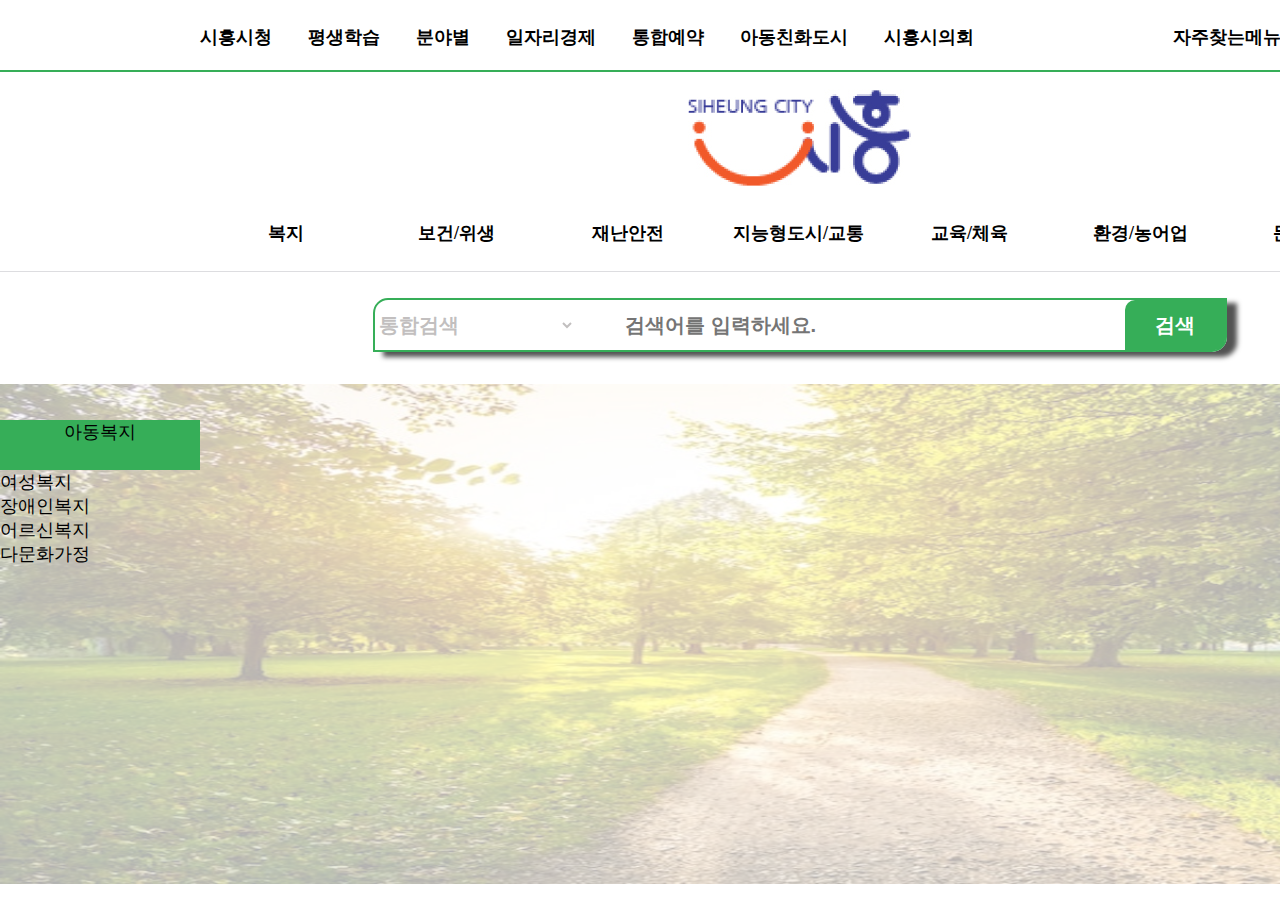
==== siheung_sub.html @ db617b67 "siheung" ====
<!DOCTYPE html>
<html lang="ko">
<head>
    <meta charset="UTF-8">
    <meta http-equiv="X-UA-Compatible" content="IE=edge">
    <meta name="viewport" content="width=device-width, initial-scale=1.0">
    <title>Document</title>
    <script type="text/javascript" src="jquery.js"></script>
    <scrip type="text/javascript">


    </scrip>
    <style type="text/css">
body,h1,h2,h3,p,div,ul,li,dl,dt,dd 
        {
            margin: 0;
            padding: 0;

        }

        body {
            font-family: "나눔고딕";
            font-size: 18px
        }

        ul,li,dl,dt,dd {
            list-style: none
        }
        
        a{
            text-decoration: none;
            color: #000
                /* inherit */
        }
        
        address {
            font-style: normal
        }
        

        /* 공통 클래스 */
        
        .blind{
            position:absolute;
            clip:rect(0 0 0 0);
            width:1px;
            height:1px;
            margin:-1px;
            overflow:hidden
            }
        
        .screen_out{
            overflow:hidden;
            position:absolute;
            width:0;
            height:0;
            line-height:0;
            text-indent:-9999px
            }
        
        .hide{
            position:absolute;
            left:-9999px;
            top:-9999px
            }

            /* wrap */
        .wrap{
            min-width:1600px
        }

        .header{
            height:271px;
            width:1600px;
            border-bottom:1px solid #DDDDE0;
            margin:auto;
            position:relative;
            z-index:10
        }
        /* header */
        .top{
            border-bottom:2px solid #36AE58;
            width:1600px;
            height:70px;            
            margin: auto
        }
        .top_menu{
            
            width:1200px;
            height:70px;
            position:relative;
            margin: auto 
        }
        
        .top1{
            float:left;
            position:relative;
            margin:25px 36px 26px 0
        }
        .top1 > a{
            width:72px;
            height:70px;
            font-weight:900;
            display:block
            /* margin:25px 36px 26px 218px  */
        }
        .top2{
            float:left;
            margin:25px 36px 26px 0;    
        }
        .top2 a{
            width:72px;
            height:70px;
            display:block;
            font-weight:900;
            
            
        }
        .top3 {
            float:left;
            margin:25px 36px 26px 0 
        }
        .top3 a {
            width:54px;
            height:18px;
            display:block;
            font-weight:900;
        }
        .top4 {
            float:left;
            margin:25px 36px 26px 0 
        }
        .top4 a {
            width:90px;
            height:18px;
            display:block;
            font-weight:900
        }
        .top5 {
            float:left;
            margin:25px 36px 26px 0 
        }
        .top5 a {
            width:72px;
            height:18px;
            display:block;
            font-weight:900
        }
        .top6 {
            float:left;
            margin:25px 36px 26px 0 
        }
        .top6 a {
            width:108px;
            height:18px;
            display:block;
            font-weight:900
        }
        .top7 {
            
            float:left;
            margin:25px 0px 26px 0px 
        }
        .top7 a {
            width:90px;
            height:18px;
            display:block;
            font-weight:900
        }
        .top8 {
            float:left;
            margin:25px 16px 36px 199px 
        }
        .top8 a {
            width:108px;
            height:18px;
            display:block;
            font-weight:900
        }
        .top9{
            float:left;
            margin:25px 16px 36px 0;
            width:5px;
            height:18px;
            display:block;
            font-weight:900
        }
        
        
        .top10 {
            float:left;
            margin:25px 0 36px 0 
        }
        .top10 a {
            width:82px;
            height:18px;
            display:block;
            font-weight:900
        }
                /* logo */

        .logo{
            width:225px;
            height:99px;
            margin:17px auto 0px
            
        }
        .logo a{
            
            display:block;
            background:url(images/logo_03.jpg) no-repeat;
            text-indent:-9999px;
            width:225px;
            height:99px;
        }
        /* .gnb{
            border:3px solid #cbcbcb
        } */
        .gnb{
            position:relative;
            margin:auto;
            width: 1200px;
            height: auto;
            
            
        }

        .nav_bg{
            
            width:1200px;
            height:auto;
            background:#8484aa;
            margin:auto  
        }

        .gnb h2{
            position:absolute;
            left:-9999px;
            top:-9999px;
        }

        

        /* .gnb>ul{
            width:100%;
            height: 40px;
            margin:30px auto;
            font-size:18px;
            color:#000
        } */

        .gnb>ul>li{
            float:left;
            width:171px;
            position:relative;
            line-height:40px;
            text-align:center;
            margin:25px 0 0 0;
            height:auto                               
        }

        .gnb>ul>li>a{
            display:block; height: 40px;
            height:auto
            
        }

        .gnb1>ul{
            display:none;
            height:auto
        }
        .gnb2>ul{
            display:none
        }
        .gnb3>ul{
            display:none
        }
        .gnb4>ul{
            display:none
        }
        .gnb5>ul{
            display:none
        }
        .gnb6>ul{
            display:none
        }
        .gnb7>ul{
            display:none
        }
        
                        /* gnb1 */
        
        .a1{
            font-weight: bold;
        }
        .bg1{
            position:relative;
            background-color: #fff;
            border-bottom:1px solid #D9D7D7;
            width:1200px;
            height:500px;
            margin:20px 0 0 0;
        }
        .gnb1 ul ul{
            width:200px;
            height:200px;
        }
        .small_gnb ul{
            position:absolute;
            text-align:left;            
            font-size:15px;
            height:250px;
        }
        .gnb1_1{
            float:left;
            text-align:left;
            border-bottom:1px solid #36AE58;
            font-size:15px;
            /* margin-left:10px; */
            width:200px;
            height:auto;        
            font-weight: bold;
            display: block;            
        }
        .small_gnb2 {
            position:absolute;
            text-align:left;
            left:250px;
            font-size:15px;
            top:0px
        }

        .gnb1_2{
            float:left;
            text-align:left;
            border-bottom:1px solid #36AE58;            
            width:200px;
            height:auto;
            
            font-weight: bold;
            display: block;         
        }

        .small_gnb3{
            position:absolute;
            text-align:left;
            left:500px;
            font-size:15px;
            top:0px
        }

        .gnb1_3{
            float:left;
            text-align:left;
            border-bottom:1px solid #36AE58;            
            width:200px;
            height:auto;            
            font-weight: bold;
            display: block;  
            font-size:15px;       
        }

        .small_gnb4{
            position:absolute;
            text-align:left;
            left:750px;
            font-size:15px;
            top:0px
        }
        .gnb1_4{
            float:left;
            text-align:left;
            border-bottom:1px solid #36AE58;            
            width:200px;
            height:auto;
            
            font-weight: bold;
            display: block;         
        }

        .small_gnb5{
            position:absolute;
            text-align:left;
            left:1000px;
            font-size:15px;
            top:0px
        }
        .gnb1_5{
            float:left;
            text-align:left;
            border-bottom:1px solid #36AE58;            
            width:200px;
            height:auto;
            font-size:15px;
            font-weight: bold;
            display: block;         
        }

        .small_gnb6{
            position:absolute;
            text-align:left;
            left:0px;
            font-size:15px;
            top:265px
        }

        .gnb1_6{
            float:left;
            text-align:left;
            border-bottom:1px solid #36AE58;            
            width:200px;
            height:auto;            
            font-weight: bold;
            display: block;         
        }

        .small_gnb7{
            position:absolute;
            text-align:left;
            left:250px;
            font-size:15px;
            top:250px
        }

        .gnb1_7{
            float:left;
            text-align:left;
            border-bottom:1px solid #36AE58;            
            width:200px;
            height:auto;
            line-height:50px;
            font-weight: bold;
            display: block;         
        }

        .small_gnb8{
            position:absolute;
            text-align:left;
            left:500px;
            font-size:15px;
            top:250px
        }
        .gnb1_8{
            float:left;
            text-align:left;
            border-bottom:1px solid #36AE58;            
            width:200px;
            height:auto;
            line-height:50px;
            font-weight: bold;
            display: block;         
        }

        .small_gnb9{
            position:absolute;
            text-align:left;
            left:750px;
            font-size:15px;
            top:250px
        }
        .gnb1_9{
            float:left;
            text-align:left;
            border-bottom:1px solid #36AE58;            
            width:200px;
            height:auto;
            line-height:50px;
            font-weight: bold;
            display: block;         
        }
        .small_gnb10{
            position:absolute;
            text-align:left;
            left:1000px;
            font-size:15px;
            top:250px
        }
        .gnb1_10{
            float:left;
            text-align:left;
            border-bottom:1px solid #36AE58;            
            width:200px;
            height:auto;
            line-height:50px;
            font-weight: bold;
            display: block;         
        }
        .small_gnb11{
            position:absolute;
            text-align:left;
            left:0px;
            font-size:15px;
            top:550px
        }
        .gnb1_11{
            float:left;
            text-align:left;
            border-bottom:1px solid #36AE58;            
            width:200px;
            height:auto;            
            font-weight: bold;
            display: block;         
        }
        .small_gnb12{
            position:absolute;
            text-align:left;
            left:250px;
            font-size:15px;
            top:550px
        }
        .gnb1_12{
            float:left;
            text-align:left;
            border-bottom:1px solid #36AE58;            
            width:200px;
            height:auto;            
            font-weight: bold;
            display: block;         
        }
        .small_gnb13{
            position:absolute;
            text-align:left;
            left:500px;
            font-size:15px;
            top:550px
        }
        .gnb1_13{
            float:left;
            text-align:left;
            border-bottom:1px solid #36AE58;            
            width:200px;
            height:auto;            
            font-weight: bold;
            display: block;         
        }
        .small_gnb14{
            position:absolute;
            text-align:left;
            left:750px;
            font-size:15px;
            top:550px
        }
        .gnb1_14{
            float:left;
            text-align:left;
            border-bottom:1px solid #36AE58;            
            width:200px;
            height:auto;            
            font-weight: bold;
            display: block;         
        }

                        /* gnb2 */
        .a2{
            font-weight: bold;
        }
        .bg2{
            position:relative;
            background-color: #8484aa;
            border-bottom:1px solid #D9D7D7;
            width:1200px;
            height:500px;
            margin:20px 0 0 -171px;
        }
        .small_gnb15{
            position:absolute;
            text-align:left;
            left:0px;
            font-size:15px;
            top:0px
        }
        .gnb2_1{
            float:left;
            text-align:left;
            border-bottom:1px solid #36AE58;            
            width:200px;
            height:auto;            
            font-weight: bold;
            font-size:15px;
            display: block;         
        }
        .small_gnb16{
            position:absolute;
            text-align:left;
            left:250px;
            font-size:15px;
            top:0px
        }
        .gnb2_2{
            float:left;
            text-align:left;
            border-bottom:1px solid #36AE58;            
            width:200px;
            height:auto;            
            font-weight: bold;
            font-size:15px;
            display: block;         
        }
        .small_gnb17{
            position:absolute;
            text-align:left;
            left:500px;
            font-size:15px;
            top:0px
        }
        .gnb2_3{
            float:left;
            text-align:left;
            border-bottom:1px solid #36AE58;            
            width:200px;
            height:auto;            
            font-weight: bold;
            font-size:15px;
            display: block;         
        }
        .small_gnb18{
            position:absolute;
            text-align:left;
            left:750px;
            font-size:15px;
            top:0px
        }
        .gnb2_4{
            float:left;
            text-align:left;
            border-bottom:1px solid #36AE58;            
            width:200px;
            height:auto;            
            font-weight: bold;
            font-size:15px;
            display: block;         
        }
        .small_gnb19{
            position:absolute;
            text-align:left;
            left:1000px;
            font-size:15px;
            top:0px
        }
        .gnb2_5{
            float:left;
            text-align:left;
            border-bottom:1px solid #36AE58;            
            width:200px;
            height:auto;            
            font-weight: bold;
            font-size:15px;
            display: block;         
        }
        .small_gnb20{
            position:absolute;
            text-align:left;
            left:0px;
            font-size:15px;
            top:450px
        }
        .gnb2_6{
            float:left;
            text-align:left;
            border-bottom:1px solid #36AE58;            
            width:200px;
            height:auto;            
            font-weight: bold;
            font-size:15px;
            display: block;         
        }
        .small_gnb21{
            position:absolute;
            text-align:left;
            left:250px;
            font-size:15px;
            top:450px
        }
        .gnb2_7{
            float:left;
            text-align:left;
            border-bottom:1px solid #36AE58;            
            width:211px;
            height:auto;            
            font-weight: bold;
            font-size:15px;
            display: block;         
        }
        .small_gnb22{
            position:absolute;
            text-align:left;
            left:500px;
            font-size:15px;
            top:450px
        }
        .gnb2_8{
            float:left;
            text-align:left;
            border-bottom:1px solid #36AE58;            
            width:230px;
            height:auto;            
            font-weight: bold;
            font-size:15px;
            display: block;         
        }
        .small_gnb23{
            position:absolute;
            text-align:left;
            left:760px;
            font-size:15px;
            top:450px
        }
        .gnb2_9{
            float:left;
            text-align:left;
            border-bottom:1px solid #36AE58;            
            width:200px;
            height:auto;            
            font-weight: bold;
            font-size:15px;
            display: block;         
        }
        .small_gnb24{
            position:absolute;
            text-align:left;
            left:1000px;
            font-size:15px;
            top:450px
        }
        .gnb2_10{
            float:left;
            text-align:left;
            border-bottom:1px solid #36AE58;            
            width:200px;
            height:auto;            
            font-weight: bold;
            font-size:15px;
            display: block;         
        }
        .small_gnb25{
            position:absolute;
            text-align:left;
            left:0px;
            font-size:15px;
            top:750px
        }
        .gnb2_11{
            float:left;
            text-align:left;
            border-bottom:1px solid #36AE58;            
            width:200px;
            height:auto;            
            font-weight: bold;
            font-size:15px;
            display: block;         
        }
        .small_gnb26{
            position:absolute;
            text-align:left;
            left:250px;
            font-size:15px;
            top:750px
        }
        .gnb2_12{
            float:left;
            text-align:left;
            border-bottom:1px solid #36AE58;            
            width:200px;
            height:auto;            
            font-weight: bold;
            font-size:15px;
            display: block;         
        }

                        /* gnb3 */

        .a3{
            font-weight: bold;
            
        }
        .bg3{
            position:relative;
            background-color: #8484aa;
            border-bottom:1px solid #D9D7D7;
            width:1200px;
            height:500px;
            margin:20px 0 0 -342px
        }
        .small_gnb27{
            position:absolute;
            text-align:left;
            left:0px;
            font-size:15px;
            top:0px
        }
        .gnb3_1{
            float:left;
            text-align:left;
            border-bottom:1px solid #36AE58;            
            width:200px;
            height:auto;            
            font-weight: bold;
            font-size:15px;
            display: block;         
        }
        .small_gnb28{
            position:absolute;
            text-align:left;
            left:250px;
            font-size:15px;
            top:0px
        }
        .gnb3_2{
            float:left;
            text-align:left;
            border-bottom:1px solid #36AE58;            
            width:200px;
            height:auto;            
            font-weight: bold;
            font-size:15px;
            display: block;         
        }
        .small_gnb29{
            position:absolute;
            text-align:left;
            left:500px;
            font-size:15px;
            top:0px
        }
        .gnb3_3{
            float:left;
            text-align:left;
            border-bottom:1px solid #36AE58;            
            width:200px;
            height:auto;            
            font-weight: bold;
            font-size:15px;
            display: block;         
        }
        .small_gnb30{
            position:absolute;
            text-align:left;
            left:750px;
            font-size:15px;
            top:0px
        }
        .gnb3_4{
            float:left;
            text-align:left;
            border-bottom:1px solid #36AE58;            
            width:200px;
            height:auto;            
            font-weight: bold;
            font-size:15px;
            display: block;         
        }
        .small_gnb31{
            position:absolute;
            text-align:left;
            left:1000px;
            font-size:15px;
            top:0px
        }
        .gnb3_5{
            float:left;
            text-align:left;
            border-bottom:1px solid #36AE58;            
            width:200px;
            height:auto;            
            font-weight: bold;
            font-size:15px;
            display: block;         
        }

                        /* gnb4 */
        .a4{
            font-weight: bold;
        }
        .bg4{
            position:relative;
            background-color: #8484aa;
            border-bottom:1px solid #D9D7D7;
            width:1200px;
            height:500px;
            margin:20px 0 0 -513px
        }     
        .small_gnb32{
            position:absolute;
            text-align:left;
            left:0px;
            font-size:15px;
            top:0px
        }
        .gnb4_1{
            float:left;
            text-align:left;
            border-bottom:1px solid #36AE58;            
            width:200px;
            height:auto;            
            font-weight: bold;
            font-size:15px;
            display: block;         
        }     
        .small_gnb33{
            position:absolute;
            text-align:left;
            left:250px;
            font-size:15px;
            top:0px
        }
        .gnb4_2{
            float:left;
            text-align:left;
            border-bottom:1px solid #36AE58;            
            width:200px;
            height:auto;            
            font-weight: bold;
            font-size:15px;
            display: block;         
        }     
        .small_gnb34{
            position:absolute;
            text-align:left;
            left:500px;
            font-size:15px;
            top:0px
        }
        .gnb4_3{
            float:left;
            text-align:left;
            border-bottom:1px solid #36AE58;            
            width:200px;
            height:auto;            
            font-weight: bold;
            font-size:15px;
            display: block;         
        }   
        .small_gnb35{
            position:absolute;
            text-align:left;
            left:750px;
            font-size:15px;
            top:0px
        }
        .gnb4_4{
            float:left;
            text-align:left;
            border-bottom:1px solid #36AE58;            
            width:200px;
            height:auto;            
            font-weight: bold;
            font-size:15px;
            display: block;         
        }    
        .small_gnb36{
            position:absolute;
            text-align:left;
            left:1000px;
            font-size:15px;
            top:0px
        }
        .gnb4_5{
            float:left;
            text-align:left;
            border-bottom:1px solid #36AE58;            
            width:200px;
            height:auto;            
            font-weight: bold;
            font-size:15px;
            display: block;         
        }        
        .small_gnb37{
            position:absolute;
            text-align:left;
            left:0px;
            font-size:15px;
            top:300px
        }
        .gnb4_6{
            float:left;
            text-align:left;
            border-bottom:1px solid #36AE58;            
            width:200px;
            height:auto;            
            font-weight: bold;
            font-size:15px;
            display: block;         
        }     
        .small_gnb38{
            position:absolute;
            text-align:left;
            left:250px;
            font-size:15px;
            top:300px
        }
        .gnb4_7{
            float:left;
            text-align:left;
            border-bottom:1px solid #36AE58;            
            width:200px;
            height:auto;            
            font-weight: bold;
            font-size:15px;
            display: block;         
        }     
        .small_gnb39{
            position:absolute;
            text-align:left;
            left:500px;
            font-size:15px;
            top:300px
        }
        .gnb4_8{
            float:left;
            text-align:left;
            border-bottom:1px solid #36AE58;            
            width:200px;
            height:auto;            
            font-weight: bold;
            font-size:15px;
            display: block;         
        }     
        .small_gnb40{
            position:absolute;
            text-align:left;
            left:750px;
            font-size:15px;
            top:300px
        }
        .gnb4_9{
            float:left;
            text-align:left;
            border-bottom:1px solid #36AE58;            
            width:200px;
            height:auto;            
            font-weight: bold;
            font-size:15px;
            display: block;         
        }     
        .small_gnb41{
            position:absolute;
            text-align:left;
            left:1000px;
            font-size:15px;
            top:300px
        }
        .gnb4_10{
            float:left;
            text-align:left;
            border-bottom:1px solid #36AE58;            
            width:200px;
            height:auto;            
            font-weight: bold;
            font-size:15px;
            display: block;         
        }
        .a5{
            font-weight: bold;
        }
        .bg5{
            position:relative;
            background-color: #8484aa;
            border-bottom:1px solid #D9D7D7;
            width:1200px;
            height:500px;
            margin:20px 0 0 -684px
        }
        .small_gnb42{
            position:absolute;
            text-align:left;
            left:0px;
            font-size:15px;
            top:0px
        }
        .gnb5_1{
            float:left;
            text-align:left;
            border-bottom:1px solid #36AE58;            
            width:200px;
            height:auto;            
            font-weight: bold;
            font-size:15px;
            display: block;         
        }
        .small_gnb43{
            position:absolute;
            text-align:left;
            left:250px;
            font-size:15px;
            top:0px
        }
        .gnb5_2{
            float:left;
            text-align:left;
            border-bottom:1px solid #36AE58;            
            width:209px;
            height:auto;            
            font-weight: bold;
            font-size:15px;
            display: block;         
        }
        .small_gnb44{
            position:absolute;
            text-align:left;
            left:500px;
            font-size:15px;
            top:0px
        }
        .gnb5_3{
            float:left;
            text-align:left;
            border-bottom:1px solid #36AE58;            
            width:200px;
            height:auto;            
            font-weight: bold;
            font-size:15px;
            display: block;         
        }
        .small_gnb45{
            position:absolute;
            text-align:left;
            left:750px;
            font-size:15px;
            top:0px
        }
        .gnb5_4{
            float:left;
            text-align:left;
            border-bottom:1px solid #36AE58;            
            width:200px;
            height:auto;            
            font-weight: bold;
            font-size:15px;
            display: block;         
        }
        .small_gnb46{
            position:absolute;
            text-align:left;
            left:1000px;
            font-size:15px;
            top:0px
        }
        .gnb5_5{
            float:left;
            text-align:left;
            border-bottom:1px solid #36AE58;            
            width:200px;
            height:auto;            
            font-weight: bold;
            font-size:15px;
            display: block;         
        }
        .small_gnb47{
            position:absolute;
            text-align:left;
            left:0px;
            font-size:15px;
            top:250px
        }
        .gnb5_6{
            float:left;
            text-align:left;
            border-bottom:1px solid #36AE58;            
            width:200px;
            height:auto;            
            font-weight: bold;
            font-size:15px;
            display: block;         
        }
        .small_gnb48{
            position:absolute;
            text-align:left;
            left:250px;
            font-size:15px;
            top:250px
        }
        .gnb5_7{
            float:left;
            text-align:left;
            border-bottom:1px solid #36AE58;            
            width:200px;
            height:auto;            
            font-weight: bold;
            font-size:15px;
            display: block;       
        }

                    /* gnb6 */

        .a6{
            font-weight: bold;
        }
        .bg6{
            position:relative;
            background-color: #8484aa;
            border-bottom:1px solid #D9D7D7;
            width:1200px;
            height:500px;
            margin:20px 0 0 -855px
        }
        .small_gnb49{
            position:absolute;
            text-align:left;
            left:0px;
            font-size:15px;
            top:0px
        }
        .gnb6_1{
            float:left;
            text-align:left;
            border-bottom:1px solid #36AE58;            
            width:200px;
            height:auto;            
            font-weight: bold;
            font-size:15px;
            display: block;       
        }
        .small_gnb50{
            position:absolute;
            text-align:left;
            left:250px;
            font-size:15px;
            top:0px
        }
        .gnb6_2{
            float:left;
            text-align:left;
            border-bottom:1px solid #36AE58;            
            width:200px;
            height:auto;            
            font-weight: bold;
            font-size:15px;
            display: block;       
        }
        .small_gnb51{
            position:absolute;
            text-align:left;
            left:500px;
            font-size:15px;
            top:0px
        }
        .gnb6_3{
            float:left;
            text-align:left;
            border-bottom:1px solid #36AE58;            
            width:200px;
            height:auto;            
            font-weight: bold;
            font-size:15px;
            display: block;       
        }
        .small_gnb52{
            position:absolute;
            text-align:left;
            left:750px;
            font-size:15px;
            top:0px
        }
        .gnb6_4{
            float:left;
            text-align:left;
            border-bottom:1px solid #36AE58;            
            width:200px;
            height:auto;            
            font-weight: bold;
            font-size:15px;
            display: block;       
        }
        .small_gnb53{
            position:absolute;
            text-align:left;
            left:1000px;
            font-size:15px;
            top:0px
        }
        .gnb6_5{
            float:left;
            text-align:left;
            border-bottom:1px solid #36AE58;            
            width:200px;
            height:auto;            
            font-weight: bold;
            font-size:15px;
            display: block;       
        }
        .small_gnb54{
            position:absolute;
            text-align:left;
            left:0px;
            font-size:15px;
            top:350px
        }
        .gnb6_6{
            float:left;
            text-align:left;
            border-bottom:1px solid #36AE58;            
            width:200px;
            height:auto;            
            font-weight: bold;
            font-size:15px;
            display: block;       
        }
        .small_gnb55{
            position:absolute;
            text-align:left;
            left:250px;
            font-size:15px;
            top:350px
        }
        .gnb6_7{
            float:left;
            text-align:left;
            border-bottom:1px solid #36AE58;            
            width:200px;
            height:auto;            
            font-weight: bold;
            font-size:15px;
            display: block;       
        }
        .small_gnb56{
            position:absolute;
            text-align:left;
            left:500px;
            font-size:15px;
            top:350px
        }
        .gnb6_8{
            float:left;
            text-align:left;
            border-bottom:1px solid #36AE58;            
            width:200px;
            height:auto;            
            font-weight: bold;
            font-size:15px;
            display: block;       
        }
        .small_gnb57{
            position:absolute;
            text-align:left;
            left:750px;
            font-size:15px;
            top:350px
        }
        .gnb6_9{
            float:left;
            text-align:left;
            border-bottom:1px solid #36AE58;            
            width:200px;
            height:auto;            
            font-weight: bold;
            font-size:15px;
            display: block;       
        }
        .a7{
            font-weight: bold;
        }
        .bg7{
            position:relative;
            background-color: #8484aa;
            border-bottom:1px solid #D9D7D7;
            width:1200px;
            height:500px;
            margin:20px 0 0 -1026px
        }
        .small_gnb58{
            position:absolute;
            text-align:left;
            left:0px;
            font-size:15px;
            top:0px
        }
        .gnb7_1{
            float:left;
            text-align:left;
            border-bottom:1px solid #36AE58;            
            width:200px;
            height:auto;            
            font-weight: bold;
            font-size:15px;
            display: block;       
        }
        .small_gnb59{
            position:absolute;
            text-align:left;
            left:250px;
            font-size:15px;
            top:0px
        }
        .gnb7_2{
            float:left;
            text-align:left;
            border-bottom:1px solid #36AE58;            
            width:200px;
            height:auto;            
            font-weight: bold;
            font-size:15px;
            display: block;       
        }
        .small_gnb60{
            position:absolute;
            text-align:left;
            left:500px;
            font-size:15px;
            top:0px
        }
        .gnb7_3{
            float:left;
            text-align:left;
            border-bottom:1px solid #36AE58;            
            width:200px;
            height:auto;            
            font-weight: bold;
            font-size:15px;
            display: block;       
        }
        .small_gnb61{
            position:absolute;
            text-align:left;
            left:750px;
            font-size:15px;
            top:0px
        }
        .gnb7_4{
            float:left;
            text-align:left;
            border-bottom:1px solid #36AE58;            
            width:200px;
            height:auto;            
            font-weight: bold;
            font-size:15px;
            display: block;       
        }
        .small_gnb62{
            position:absolute;
            text-align:left;
            left:1000px;
            font-size:15px;
            top:0px
        }
        .gnb7_5{
            float:left;
            text-align:left;
            border-bottom:1px solid #36AE58;
            width:200px;
            height:auto;            
            font-weight: bold;
            font-size:15px;
            display: block;       
        }

                        /* 검색창 */
        fieldset{
            border : none
        }
        legend{
            text-indent: -9999px;
            font-size:0px
        }
        .search{
            position:relative;
            border:2px solid #36AE58;            
            width: 850px;
            height: 50px;
            margin:20px auto 20px;
            border-radius: 15px 0 15px 0;
            box-shadow: 10px 5px 5px #535353
                     
        }
        select, input{
            border:none;
            background: none;
            float:left;
            color :#c2bfbf;
            font-size:20px;
        }
        .search3{
            border:none;
            width: 494px;
            height: 48px;
            padding-left:50px;
            font-weight: bold;
            color :#c2bfbf;        
        }
        
            
        
        select{
            width: 200px;
            height: 50px;
            font-size:20px;
            font-weight: bold;
            color :#c2bfbf
            
        }
        .search_button{
            width: 100px;
            height: 50px;
            background-color:#36AE58;
            color : #fff;
            font-weight: bold;
            font-size:20px;
            border:none;
            margin:0 0 0 4px;
            border-radius: 10px 0 10px 0;            
        }
        
                        /* 복지메뉴 */

        .welfare{
            position:relative;            
            width:1600px;
            height: 500px;
            margin:auto;
            
        }
        .welfare::before{
            content: "";
            position:absolute;
            background:url(images/welfare2.jpg) no-repeat;
            background-size: cover;        
            margin:auto;
            opacity: 0.3;
            top: 0px;
            left: 0px;
            right: 0px;
            bottom: 0px;
        }
        .welfare li{
            position:relative;
            
        }
        .welfare h2{
            text-indent:-9999px;
        }

        .welfare2{
            
            width: 200px;
            height: 50px;
            background-color: #36AE58;
            text-align:center;
            
        }
        
    </style>        
</head>
<body>
    <div class="wrap">
                                            <!-- header -->
        <header id="header" class="header">
            <h2 class="screen_out">사용자 메뉴</h2>
                <div class="top">
                    <ul class="top_menu">
                        <li class="top1"><a href="#">시흥시청</a></li>
                        <li class="top2"><a href="#">평생학습</a></li>
                        <li class="top3"><a href="#">분야별</a></li>
                        <li class="top4"><a href="#">일자리경제</a></li>
                        <li class="top5"><a href="#">통합예약</a></li>
                        <li class="top6"><a href="#">아동친화도시</a></li>        
                        <li class="top7"><a href="#">시흥시의회</a></li>
                        <li class="top8"><a href="#">자주찾는메뉴</a></li>                    
                        <li class="top9">|</li>
                        <li class="top10"><a href="#">Language</a></li>
                    </ul>
                </div>
                <h1 class="logo"><a href="#">시흥</a></h1>

                                        <!-- gnb -->

            <div class="nav_bg">
                <nav class="gnb">
                    <h2 class="blind">주요메뉴</h2>
                        <ul>
                            <li class="gnb1"><span class="a1"><a href="#">복지</a></span>
                                <ul class="bg1">
                                    <li>
                                        <ul class="small_gnb">
                                            <li><span class="gnb1_1"><a href="#">시흥등불SOS센터</a></span></li>
                                        </ul>
                                        <ul class="small_gnb2">
                                            <li><span class="gnb1_2"><a href="#">아동복지</a></span>
                                                <ul>
                                                    <li><a href="#">아동학대 및 보호</a></li>
                                                    <li><a href="#">영유아복지</a></li>
                                                    <li><a href="#">아동복지</a></li>
                                                    <li><a href="#">아동친화도시</a></li>
                                                    <li><a href="#">초등돌봄서비스</a></li>                                            
                                                </ul>
                                            </li>
                                        </ul>
                                        <ul class="small_gnb3">
                                            <li><span class="gnb1_3"><a href="#">여성/가정</a></span>
                                                <ul>
                                                    <li><a href="#">여성복지시설</a></li>
                                                    <li><a href="#">여성친화도시조성</a></li>
                                                    <li><a href="#">양성평등사업</a></li>
                                                    <li><a href="#">건강가정지원사업</a></li>
                                                    <li><a href="#">한부모가족지원사업</a></li>                                            
                                                </ul>
                                            </li>
                                        </ul>
                                        <ul class="small_gnb4">
                                            <li><span class="gnb1_4"><a href="#">어르신</a></span>
                                                <ul>
                                                    <li><a href="#">일반현황</a></li>
                                                    <li><a href="#">시설안내</a></li>
                                                    <li><a href="#">노인서비스</a></li>
                                                    <li><a href="#">경로식당</a></li>
                                                    <li><a href="#">공설묘지(정왕)</a></li>                                            
                                                </ul>                                        
                                            </li>
                                        </ul>
                                        <ul class="small_gnb5">
                                            <li><span class="gnb1_5"><a href="#">장애인</a></span>
                                                <ul>
                                                    <li><a href="#">장애인등록</a></li>
                                                    <li><a href="#">수당 및 연금</a></li>
                                                    <li><a href="#">각종지원내용</a></li>
                                                    <li><a href="#">장애인 일자리</a></li>
                                                    <li><a href="#">장애인종합복지관</a></li>                                            
                                                </ul>
                                            </li>
                                        </ul>
                                        <ul class="small_gnb6">
                                            <li><span class="gnb1_6"><a href="#">다문화가족</a></span>
                                                <ul>
                                                    <li><a href="#">다문화가족 시설현황</a></li>
                                                    <li><a href="#">다문화가족지원사업</a></li>
                                                    <li><a href="#">외국인주민지원사업안내</a></li>                                            
                                                </ul>
                                            </li>
                                        </ul>
                                        <ul class="small_gnb7">
                                            <li><span class="gnb1_7"><a href="#">Global Information</a></span>
                                                <ul>
                                                    <li><a href="#">中國語</a></li>
                                                    <li><a href="#">Tiếng Việt</a></li>
                                                </ul>
                                            </li>
                                        </ul>
                                        <ul class="small_gnb8">
                                            <li><span class="gnb1_8"><a href="#">주거복지</a></span>
                                                <ul>
                                                    <li><a href="#">울터전</a></li>
                                                    <li><a href="#">주거지원사업</a></li>
                                                </ul>
                                            </li>
                                        </ul>
                                        <ul class="small_gnb9">
                                            <li><span class="gnb1_9"><a href="#">자활고용지원</a></span>
                                                <ul>
                                                    <li><a href="#">자활사업안내</a></li>
                                                    <li><a href="#">가사 · 간병 방문지원사업</a></li>
                                                    <li><a href="#">전세점포지원</a></li>
                                                    <li><a href="#">희망저출/청년내일저축계좌</a></li>
                                                </ul>
                                            </li>
                                        </ul>
                                        <ul class="small_gnb10">
                                            <li><span class="gnb1_10"><a href="#">사회복지</a></span>
                                                <ul>
                                                    <li><a href="#">국민기초생활보장</a></li>
                                                    <li><a href="#">위기가구지원</a></li>
                                                    <li><a href="#">사회복지시설현황</a></li>
                                                    <li><a href="#">지역사회서비스투자사업</a></li>
                                                    <li><a href="#">통합문화이용권<br>(문화누리카드)</a></li>
                                                </ul>
                                            </li>
                                        </ul>
                                        <ul class="small_gnb11">
                                            <li><span class="gnb1_11"><a href="#">의료급여</a></span>
                                                <ul>
                                                    <li><a href="#">제도안내</a></li>
                                                    <li><a href="#">지원안내</a></li>
                                                </ul>
                                            </li>
                                        </ul>
                                        <ul class="small_gnb12">
                                            <li><span class="gnb1_12"><a href="#">시흥시 자원봉사센터</a></span></li>
                                        </ul>
                                        <ul class="small_gnb13">
                                            <li><span class="gnb1_13"><a href="#">사회복지정보센터</a></span></li>
                                        </ul>
                                        <ul class="small_gnb14">
                                            <li><span class="gnb1_14"><a href="#">시흥지역사회보장협의체</a></span></li>
                                        </ul>                                        
                                    </li>
                                </ul>
                            </li>   
                            <li class="gnb2"><span class="a2"><a href="#">보건/위생</a></span>
                                <ul class="bg2">
                                    <li>
                                        <ul class="small_gnb15">
                                            <li><span class="gnb2_1"><a href="#">시흥시보건소</a></span>
                                                <ul>
                                                    <li><a href="#">인사말</a></li>
                                                    <li><a href="#">연혁 및 현황</a></li>
                                                    <li><a href="#">조직도</a></li>
                                                    <li><a href="#">찾아오시는길</a></li>
                                                </ul>
                                            </li>
                                        </ul>
                                        <ul class="small_gnb16">
                                            <li><span class="gnb2_2"><a href="#">진료/민원안내</a></span>
                                                <ul>
                                                    <li><a href="#">진료안내</a></li>
                                                    <li><a href="#">민원안내</a></li>
                                                    <li><a href="#">인·허가안내</a></li>
                                                </ul>
                                            </li>
                                        </ul>
                                        <ul class="small_gnb17">
                                            <li><span class="gnb2_3"><a href="#">보건사업 공지</a></span></li>
                                        </ul>
                                        <ul class="small_gnb18">
                                            <li><span class="gnb2_4"><a href="#">보건사업</a></span>
                                                <ul>
                                                    <li><a href="#">국가건강·암검진사업</a></li>
                                                    <li><a href="#">감염병예방사업</a></li>
                                                    <li><a href="#">출산관련사업</a></li>
                                                    <li><a href="#">모자보건사업</a></li>
                                                    <li><a href="#">건강증진사업</a></li>
                                                    <li><a href="#">예방접종사업</a></li>
                                                    <li><a href="#">의료비지원사업</a></li>
                                                    <li><a href="#">건강관리사업</a></li>
                                                    <li><a href="#">치매안심센터 운영</a></li>
                                                </ul>
                                            </li>
                                        </ul>
                                        <ul class="small_gnb19">
                                            <li><span class="gnb2_5"><a href="#">건강도시</a></span>
                                                <ul>
                                                    <li><a href="#">건강도시 시흥</a></li>
                                                    <li><a href="#">건강도시 소통의장</a></li>
                                                    <li><a href="#">건강도시 갤러리/영상</a></li>
                                                    <li><a href="#">건강도시 e-뉴스레터</a></li>
                                                    <li><a href="#">심폐소생술&자동심장충격기</a></li>
                                                </ul>
                                            </li>
                                        </ul>
                                        <ul class="small_gnb20">
                                            <li><span class="gnb2_6"><a href="#">건강한 놀이문화</a></span>
                                                <ul>
                                                    <li><a href="#">숨쉬는놀이터</a></li>
                                                    <li><a href="#">플레이스타트 시흥</a></li>
                                                    <li><a href="#">팝업놀이터</a></li>
                                                    <li><a href="#">플레이꾸러미</a></li>
                                                    <li><a href="#">플레이스타터</a></li>
                                                    <li><a href="#">플레이스타트 갤러리/영상</a></li>
                                                </ul>
                                            </li>
                                        </ul>
                                        <ul class="small_gnb21">
                                            <li><span class="gnb2_7"><a href="#">행복건강센터</a></span>
                                                <ul>
                                                    <li><a href="#">행복건강센터현황</a></li>
                                                    <li><a href="#">특화사업</a></li>
                                                    <li><a href="#">행복건강센터 기능</a></li>
                                                    <li><a href="#">소생활권맞춤형건강증진시범사업</a></li>
                                                </ul>
                                            </li>
                                        </ul>
                                        <ul class="small_gnb22">
                                            <li><span class="gnb2_8"><a href="#">중부건강생활지원센터</a></span>
                                                <ul>
                                                    <li><a href="#">센터소개 및 위치안내</a></li>
                                                    <li><a href="#">재활보건사업</a></li>
                                                    <li><a href="#">지역내소지역건강격차해소시범사업</a></li>
                                                </ul>
                                            </li>
                                        </ul>
                                        <ul class="small_gnb23">
                                            <li><span class="gnb2_9"><a href="#">지역의료정보</a></span>
                                                <ul>
                                                    <li><a href="#">의료기관</a></li>
                                                    <li><a href="#">의약품판매업소</a></li>
                                                    <li><a href="#">기타</a></li>
                                                </ul>
                                            </li>
                                        </ul>
                                        <ul class="small_gnb24">
                                            <li><span class="gnb2_10"><a href="#">집콕건강레시피</a></span>
                                                <ul>
                                                    <li><a href="#">소개영상</a></li>
                                                    <li><a href="#">집콕마음백신</a></li>
                                                    <li><a href="#">집콕건강백신</a></li>
                                                    <li><a href="#">집콕COOKING</a></li>
                                                    <li><a href="#">집콕플레이</a></li>
                                                    <li><a href="#">집콕챌린지</a></li>
                                                </ul>
                                            </li>
                                        </ul>
                                        <ul class="small_gnb25">
                                            <li><span class="gnb2_11"><a href="#">의·약업소 자율점검</a></span></li>
                                        </ul>
                                        <ul class="small_gnb26">
                                            <li><span class="gnb2_12"><a href="#">우수 위생 업소</a></span>
                                                <ul>
                                                    <li><a href="#">음식점 위생등급 지정현황</a></li>
                                                    <li><a href="#">코로나19안심식당</a></li>
                                                    <li><a href="#">어린이기호식품우수판매업소</a></li> 
                                                </ul>
                                            </li>
                                        </ul>
                                    </li>
                                </ul>
                            </li>
                            <li class="gnb3"><span class="a3"><a href="#">재난안전</a></span>
                                <ul class="bg3">
                                    <li>
                                        <ul class="small_gnb27">
                                            <li><span class="gnb3_1"><a href="#">재난안전</a></span>
                                                <ul>
                                                    <li><a href="#">국제안전도시</a></li>
                                                    <li><a href="#">시흥시시민안전보험</a></li>
                                                    <li><a href="#">자율안전점검</a></li>
                                                    <li><a href="#">어린이놀이시설점검</a></li>
                                                    <li><a href="#">안전신문고</a></li>
                                                    <li><a href="#">반려동물을위한재난대처법</a></li>
                                                    <li><a href="#">강수량</a></li>
                                                </ul>
                                            </li>
                                        </ul>
                                        <ul class="small_gnb28">
                                            <li><span class="gnb3_2"><a href="#">중대재해처벌법</a></span>
                                                <ul>
                                                    <li><a href="#">중대재해처벌법이란?</a></li>
                                                    <li><a href="#">중대재해처벌법바로알기</a></li>
                                                    <li><a href="#">자료게시판</a></li>
                                                </ul>
                                            </li>
                                        </ul>    
                                        <ul class="small_gnb29">
                                            <li><span class="gnb3_3"><a href="#">민방위</a></span>
                                                <ul>
                                                    <li><a href="#">개요</a></li>
                                                    <li><a href="#">교육일정</a></li>
                                                    <li><a href="#">훈련정보</a></li>
                                                    <li><a href="#">담당부서(동)연락처</a></li>
                                                </ul>
                                            </li>
                                        </ul>
                                        <ul class="small_gnb30">
                                            <li><span class="gnb3_4"><a href="#">어린이 안전체험관</a></span>
                                                <ul>
                                                    <li><a href="#">체험관 소개</a></li>
                                                    <li><a href="#">시설·이용안내</a></li>
                                                    <li><a href="#">예약하기</a></li>
                                                </ul>
                                            </li>
                                        </ul>
                                        <ul class="small_gnb31">
                                            <li><span class="gnb3_5"><a href="#">재난&소통알리미</a></span></li>
                                        </ul>
                                    </li>
                                </ul>
                            </li>
                            <li class="gnb4"><span class="a4"><a href="#">지능형도시/교통</a></span>
                                <ul class="bg4">
                                    <li>
                                        <ul class="small_gnb32">
                                            <li><span class="gnb4_1"><a href="#">스마트도시</a></span>
                                                <ul>
                                                    <li><a href="#">스마트도시란</a></li>
                                                    <li><a href="#">스마트도시 시흥(2020-2024)</a></li>
                                                    <li><a href="#">스마트도시 사업</a></li>
                                                    <li><a href="#">스마트도시 시흥 리빙랩</a></li>
                                                </ul>
                                            </li>
                                        </ul>
                                        <ul class="small_gnb33">
                                            <li><span class="gnb4_2"><a href="#">도시계획</a></span>
                                                <ul>
                                                    <li><a href="#">2020시흥도시기본계획</a></li>
                                                    <li><a href="#">지구단위계획</a></li>
                                                    <li><a href="#">시흥시 경관계획</a></li>
                                                    <li><a href="#">개발행위허가</a></li>
                                                    <li><a href="#">개발제한구역불법행위단속</a></li>
                                                    <li><a href="#">도시행정자료실</a></li>
                                                </ul>
                                            </li>
                                        </ul>
                                        <ul class="small_gnb34">
                                            <li><span class="gnb4_3"><a href="#">도시재생</a></span>
                                                <ul>
                                                    <li><a href="#">주시주거환경정비기본계획</a></li>
                                                    <li><a href="#">주택정비사업</a></li>
                                                    <li><a href="#">주거·도시환경사업</a></li>
                                                    <li><a href="#">도시재생전략계획</a></li>                                                
                                                </ul>
                                            </li>
                                        </ul>
                                        <ul class="small_gnb35">
                                            <li><span class="gnb4_4"><a href="#">도시개발</a></span>
                                                <ul>
                                                    <li><a href="#">택지개발(미래도시)</a></li>
                                                    <li><a href="#">택지개발(배곧)</a></li>
                                                    <li><a href="#">광명시흥공공주택지구</a></li>
                                                    <li><a href="#">산업단지개발</a></li>
                                                    <li><a href="#">월동지구, 월곶역세권 등</a></li>
                                                </ul>
                                            </li>
                                        </ul>
                                        <ul class="small_gnb36">
                                            <li><span class="gnb4_5"><a href="#">희망마을만들기</a></span></li>
                                        </ul>
                                        <ul class="small_gnb37">
                                            <li><span class="gnb4_6"><a href="#">교통안내</a></span>
                                                <ul>
                                                    <li><a href="#">경기도버스정보시스템</a></li>
                                                    <li><a href="#">버스공영차고지</a></li>
                                                    <li><a href="#">대중교통 및 콜택시</a></li>
                                                    <li><a href="#">주차시설현황</a></li>
                                                    <li><a href="#">교통소식</a></li>
                                                </ul>
                                            </li>
                                        </ul>
                                        <ul class="small_gnb38">
                                            <li><span class="gnb4_7"><a href="#">시흥전철사업</a></span>
                                                <ul>
                                                    <li><a href="#">신안산선 복선전철</a></li>
                                                    <li><a href="#">소사-원시선</a></li>
                                                </ul>
                                            </li>
                                        </ul>
                                        <ul class="small_gnb39">
                                            <li><span class="gnb4_8"><a href="#">자전거활성화사업</a></span>
                                                <ul>
                                                    <li><a href="#">시흥시민 자전거보험</a></li>
                                                    <li><a href="#">자전거대여소</a></li>
                                                </ul>
                                            </li>
                                        </ul>
                                        <ul class="small_gnb40">
                                            <li><span class="gnb4_9"><a href="#">주정차단속정보조회</a></span></li>
                                        </ul>
                                        <ul class="small_gnb41">
                                            <li><span class="gnb4_10"><a href="#">시흥시 건축문화상</a></span>
                                                <ul>
                                                    <li><a href="#">연도별수상작</a></li>
                                                </ul>
                                            </li>
                                        </ul>
                                    </li>        
                                </ul>                                 
                            </li>
                            <li class="gnb5"><span class="a5"><a href="#">교육/체육</a></span>
                                <ul class="bg5">
                                    <li>
                                        <ul class="small_gnb42">
                                            <li><span class="gnb5_1"><a href="#">시흥시 평생교육원</a></span></li>
                                        </ul>    
                                        <ul class="small_gnb43">
                                            <li><span class="gnb5_2"><a href="#">시흥배움터조성</a></span>
                                                <ul>
                                                    <li><a href="#">시흥혁신교육지구시즌3 교육사업</a></li>
                                                    <li><a href="#">서울대 교육협력</a></li>
                                                    <li><a href="#">학교급식지원</a></li>
                                                </ul>
                                            </li>
                                        </ul>
                                        <ul class="small_gnb44">
                                            <li><span class="gnb5_3"><a href="#">교육지원사업</a></span>
                                                <ul>
                                                    <li><a href="#">교육경비지원사업</a></li>
                                                    <li><a href="#">적성검사 및 진로지도</a></li>
                                                    <li><a href="#">청소년 진로·심리 상담</a></li>
                                                    <li><a href="#">오이도꿈나무안심학교</a></li>
                                                </ul>
                                            </li>
                                        </ul>
                                        <ul class="small_gnb45">
                                            <li><span class="gnb5_4"><a href="#">청소년성장지원</a></span>
                                                <ul>
                                                    <li><a href="#">청소년시설현황</a></li>
                                                    <li><a href="#">청소년주관행사</a></li>
                                                    <li><a href="#">청소년방과후아카데미</a></li>
                                                </ul>
                                            </li>
                                        </ul>
                                        <ul class="small_gnb46">
                                            <li><span class="gnb5_5"><a href="#">국제교류</a></span>
                                                <ul>
                                                    <li><a href="#">청소년 국제교류</a></li>
                                                    <li><a href="#">교류도시</a></li>                                                    
                                                </ul>
                                            </li>
                                        </ul>
                                        <ul class="small_gnb47">
                                            <li><span class="gnb5_6"><a href="#">체육</a></span>
                                                <ul>
                                                    <li><a href="#">주요체육시설</a></li>
                                                    <li><a href="#">체육시설확충</a></li>
                                                    <li><a href="#">직장운동경기부</a></li>
                                                </ul>
                                            </li>
                                        </ul>
                                        <ul class="small_gnb48">
                                            <li><span class="gnb5_7"><a href="#">시흥청년백서</a></span></li>
                                        </ul>
                                    </li>
                                </ul>
                            </li>
                            <li class="gnb6"><span class="a6"><a href="#">환경/농어업</a></span>
                                <ul class="bg6">
                                    <li>
                                        <ul class="small_gnb49">
                                            <li><span class="gnb6_1"><a href="#">환경정책사업</a></span>
                                                <ul>
                                                    <li><a href="#">EM사업</a></li>
                                                    <li><a href="#">민간환경감시원</a></li>
                                                    <li><a href="#">환경오염신고 포상제</a></li>
                                                    <li><a href="#">자동차 관련</a></li> 
                                                    <li><a href="#">실내공기질 관리</a></li>
                                                    <li><a href="#">친환경콘덴싱보일러 지원사업</a></li>
                                                    <li><a href="#">도시생태현황지도</a></li>
                                                </ul>
                                            </li>
                                        </ul>
                                        <ul class="small_gnb50">
                                            <li><span class="gnb6_2"><a href="#">환경소식</a></span>
                                                <ul>
                                                    <li><a href="#">환경소식</a></li>
                                                    <li><a href="#">화학안전관리</a></li>                                                   
                                                </ul>
                                            </li>
                                        </ul>
                                        <ul class="small_gnb51">
                                            <li><span class="gnb6_3"><a href="#">생활폐기물</a></span>
                                                <ul>
                                                    <li><a href="#">생활폐기물배출요령</a></li>
                                                    <li><a href="#">종량제봉투판매가격</a><li>
                                                    <li><a href="#">1회용품사용규제</a></li>
                                                    <li><a href="#">폐기물불법행위신고포상금신청</a><li>
                                                    <li><a href="#">폐기물불법소각금지</a></li>
                                                </ul>
                                            </li>
                                        </ul>
                                        <ul class="small_gnb52">
                                            <li><span class="gnb6_4"><a href="#">맑은물사업소</a></span>
                                                <ul>
                                                    <li><a href="#">맑은물사업소소개</a></li>
                                                    <li><a href="#">상하수도요금사이버창구</a></li>                                                   
                                                </ul>
                                            </li>
                                        </ul>
                                        <ul class="small_gnb53">
                                            <li><span class="gnb6_5"><a href="#">하수</a></span>
                                                <ul>
                                                    <li><a href="#">하수도</a></li>
                                                    <li><a href="#">공공하수처리시설현황</a></li>                                                   
                                                    <li><a href="#">분뇨수집업체현황</a></li>
                                                    <li><a href="#">수질검사결과</a></li>
                                                </ul>
                                            </li>
                                        </ul>
                                        <ul class="small_gnb54">
                                            <li><span class="gnb6_6"><a href="#">농업</a></span>
                                                <ul>
                                                    <li><a href="#">농업정보</a></li>
                                                    <li><a href="#">농업지원사업</a></li>                                                   
                                                    <li><a href="#">친환경농업</a></li>
                                                    <li><a href="#">농지관리</a></li>
                                                    <li><a href="#">농업기술센터</a></li>
                                                </ul>
                                            </li>
                                        </ul>
                                        <ul class="small_gnb55">
                                            <li><span class="gnb6_7"><a href="#">동물보호 및 방역</a></span>
                                                <ul>
                                                    <li><a href="#">동물등록</a></li>
                                                    <li><a href="#">구제역</a></li>                                                   
                                                    <li><a href="#">광견병</a></li>
                                                    <li><a href="#">유기분실동물찾기</a></li>
                                                    <li><a href="#">동물누리보호센터</a></li>
                                                </ul>
                                            </li>
                                        </ul>
                                        <ul class="small_gnb56">
                                            <li><span class="gnb6_8"><a href="#">공원녹지</a></span>
                                                <ul>
                                                    <li><a href="#">공원현황</a></li>
                                                    <li><a href="#">산림교육</a></li>                                                   
                                                </ul>
                                            </li>
                                        </ul>
                                        <ul class="small_gnb57">
                                            <li><span class="gnb6_9"><a href="#">대형폐기물</a></span></li>
                                        </ul>
                                    </li>
                                </ul>
                            </li>
                            <li class="gnb7"><span class="a7"><a href="#">문화/관광</a></span>
                                <ul class="bg7">
                                    <li>
                                        <ul class="small_gnb58">
                                            <li><span class="gnb7_1"><a href="#">문화예술</a></span>
                                                <ul>
                                                    <li><a href="#">생태문화도시</a></li>
                                                    <li><a href="#">문화특화사업</a></li>                                                    
                                                </ul>
                                            </li>
                                        </ul>
                                        <ul class="small_gnb59">
                                            <li><span class="gnb7_2"><a href="#">볼거리</a></span>
                                                <ul>
                                                    <li><a href="#">자연</a></li>
                                                    <li><a href="#">역사</a></li>
                                                    <li><a href="#">시흥구경</a></li>
                                                    <li><a href="#">K-골든코스트</a></li>
                                                </ul>
                                            </li>
                                        </ul>
                                        <ul class="small_gnb60">
                                            <li><span class="gnb7_3"><a href="#">즐길거리</a></span>
                                                <ul>
                                                    <li><a href="#">체험</a></li>
                                                    <li><a href="#">축제</a></li>
                                                    <li><a href="#">숙박</a></li>                                                    
                                                </ul>
                                            </li>
                                        </ul>
                                        <ul class="small_gnb61">
                                            <li><span class="gnb7_4"><a href="#">먹거리</a></span>
                                                <ul>
                                                    <li><a href="#">전통시장</a></li>
                                                    <li><a href="#">시흥특산물</a></li>
                                                </ul>
                                            </li>
                                        </ul>
                                        <ul class="small_gnb62">
                                            <li><span class="gnb7_5"><a href="#">문화관광</a></span>
                                                <ul>
                                                    <li><a href="#">관광안내책자 신청</a></li>
                                                    <li><a href="#">문화관광해설사예약</a></li>
                                                    <li><a href="#">문화/관광/체육</a></li>
                                                </ul>
                                            </li>
                                        </ul>
                                    </li>
                                </ul>
                            </li>
                        </ul>
                </nav>
            </div>                              
        </header>
                                        <!-- main -->

        <main id="content">
            <form name="search2" id="search2" action="search" method="post" onsubmit="return form_check()" onbutton="return form_check()">
                <fieldset>
                    <div class="search">
                    <legend>검색</legend>
                        <select name="total_search" id="total_search">
                            <option>통합검색</option>
                            <option>웹페이지검색</option>
                            <option>게시판검색</option>
                            <option>콘텐츠검색</option>
                            <option>파일검색</option>
                            <option>직원검색</option>
                        </select>
                    
                        <input type="text" class="search3" placeholder="검색어를 입력하세요.">
                        <button class="search_button" type="submit">검색

                            

                        </button>
                    </div>
                    
                </fieldset>
            </form>
                <div class="welfare">
                    <h2>복지 메뉴</h2>
                    <ul>
                        <li class="welfare2"><a href="#">아동복지</a></li>
                        <li class="welfare3"><a href="#">여성복지</a></li>
                        <li class="welfare4"><a href="#">장애인복지</a></li>
                        <li class="welfare5"><a href="#">어르신복지</a></li>
                        <li class="welfare6"><a href="#">다문화가정</a></li>
                    </ul>
                </div>


        </main>                                        


    </div>
</body>
</html>
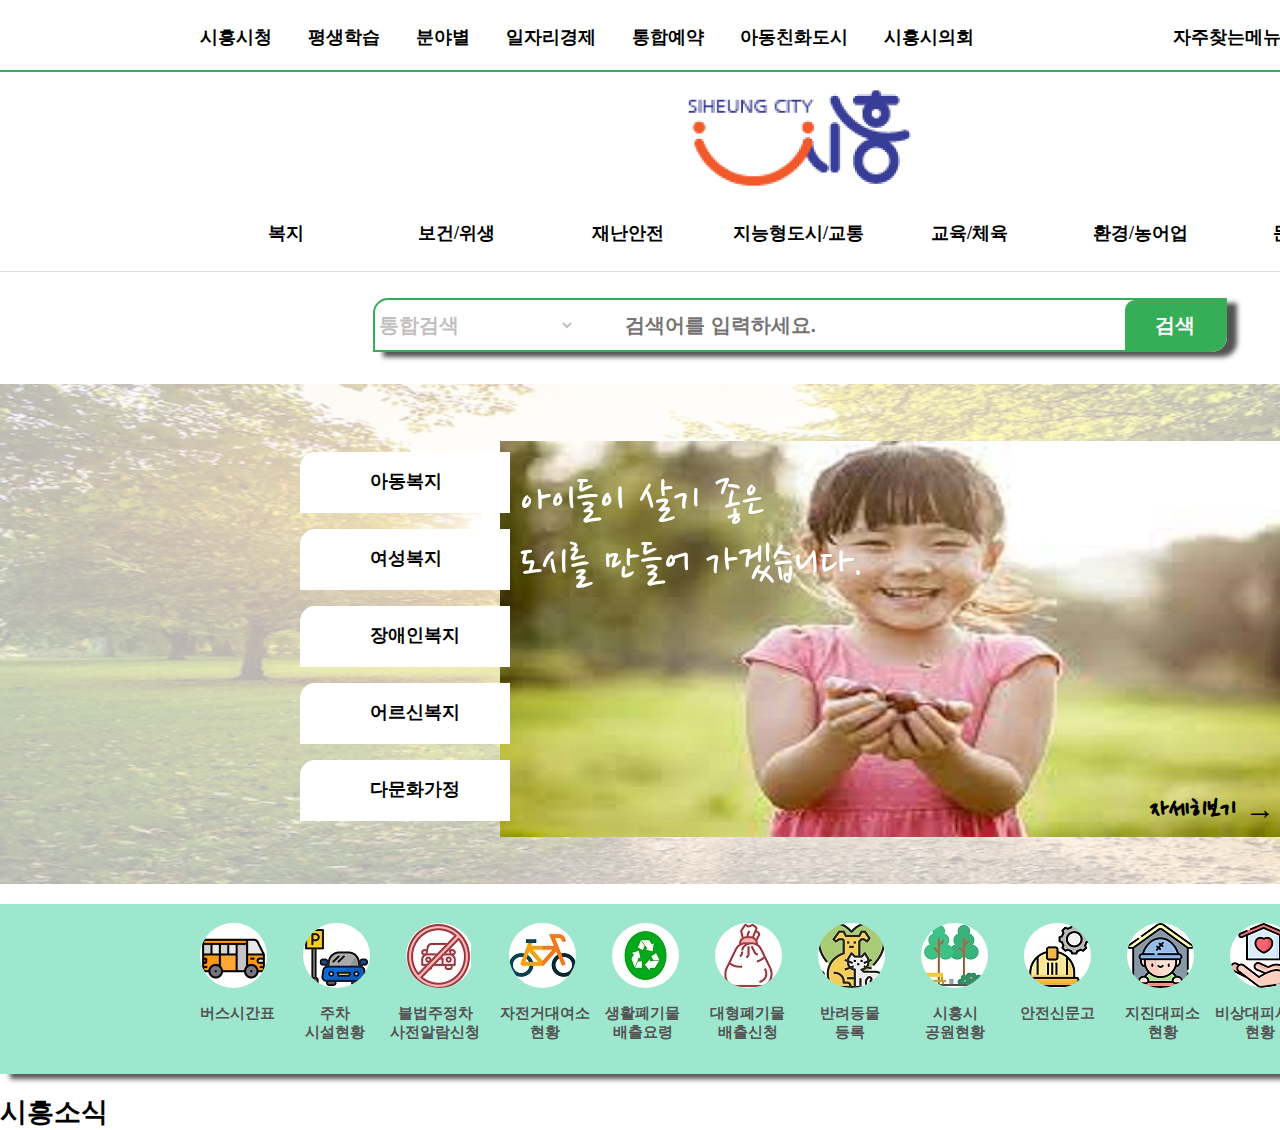
==== commit 81f131bc: "siheung!!" ====
--- a/siheung_sub.html
+++ b/siheung_sub.html
@@ -1,10 +1,14 @@
 <!DOCTYPE html>
 <html lang="ko">
 <head>
+    
     <meta charset="UTF-8">
     <meta http-equiv="X-UA-Compatible" content="IE=edge">
-    <meta name="viewport" content="width=device-width, initial-scale=1.0">
+    <meta name="viewport" content="width=device-width, initial-scale=1.0">    
     <title>Document</title>
+    <link rel="preconnect" href="https://fonts.googleapis.com">
+    <link rel="preconnect" href="https://fonts.gstatic.com" crossorigin>
+    <link href="https://fonts.googleapis.com/css2?family=Nanum+Pen+Script&display=swap" rel="stylesheet">
     <script type="text/javascript" src="jquery.js"></script>
     <scrip type="text/javascript">
 
@@ -1505,8 +1509,8 @@
             position:relative;            
             width:1600px;
             height: 500px;
-            margin:auto;
-            
+            margin:0px auto 20px;
+                
         }
         .welfare::before{
             content: "";
@@ -1528,15 +1532,335 @@
             text-indent:-9999px;
         }
 
-        .welfare2{
+        .welfare2{            
+            position:relative;        
+            width: 210px;
+            height: 61px;
+            background-color: #fff;
+            text-align:center;
+            margin:32px 0 0 300px;
+            border-radius: 15px 0 0 0;
+            z-index:2
+                                    
+        }
+        .welfare2_1{
+            position:absolute;            
+            margin: 17px 0 0 -35px;
+            font-weight: bold;
+            z-index:2;
             
-            width: 200px;
-            height: 50px;
-            background-color: #36AE58;
+            
+        }
+        .welfare3{            
+            position:relative;        
+            width: 210px;
+            height: 61px;
+            background-color: #fff;
+            text-align:center;
+            margin:16px 0 0 300px;
+            border-radius: 15px 0 0 0;
+            z-index:2
+                                    
+        }
+        .welfare3_1{
+            position:absolute;            
+            margin: 17px 0 0 -35px;
+            font-weight: bold;
+            z-index:2
+        }
+        .welfare4{            
+            position:relative;        
+            width: 210px;
+            height: 61px;
+            background-color: #fff;
+            text-align:center;
+            margin:16px 0 0 300px;
+            border-radius: 15px 0 0 0;
+            z-index:2
+                                    
+        }
+        .welfare4_1{
+            position:absolute;            
+            margin: 17px 0 0 -35px;
+            font-weight: bold;
+            z-index:2
+        }
+        .welfare5{
+            position:relative;        
+            width: 210px;
+            height: 61px;
+            background-color: #fff;
+            text-align:center;
+            margin:16px 0 0 300px;
+            border-radius: 15px 0 0 0;
+            z-index:2
+                                    
+        }
+        .welfare5_1{
+            position:absolute;            
+            margin: 17px 0 0 -35px;
+            font-weight: bold;
+            z-index:2
+        }
+        .welfare6{
+            position:relative;        
+            width: 210px;
+            height: 61px;
+            background-color: #fff;
+            text-align:center;
+            margin:16px 0 0 300px;
+            border-radius: 15px 0 0 0;
+            z-index:2
+                                    
+        }
+        .welfare6_1{
+            position:absolute;            
+            margin: 17px 0 0 -35px;
+            font-weight: bold;
+            z-index:2
+        }
+        .child_welfare{            
+            position:absolute;
+            background:url(images/welfare.jpg) no-repeat;
+            width: 800px;
+            height:396px;
+            margin:-380px 0 0 500px;
+            z-index:1;
+        }
+        .child_welfare2{
+            position:absolute;
+            margin:30px 0 0 20px;
+            font-size:50px;                        
+            font-family: 'Nanum Pen Script', cursive;
+            color:white
+        }
+        
+        .child_welfare3{
+            position:absolute;
+            font-size:30px;
+            margin:350px 0 0 650px;
+            font-weight: bold;
+            font-family: 'Nanum Pen Script', cursive;            
+        }
+
+                        /* direct_menu */
+                    
+        .direct_menu{
+            position:relative;
+            margin:0px auto 20px;
+            width: 1600px;
+            height: 170px;
+            background-color:rgb(158, 231, 207);
+            box-shadow: 10px 5px 5px #535353
+        }
+        .direct_menu2{
+            
+            width: 1200px;
+            height: 170px;
+            margin:auto 
+        }
+        .direct_menu2 span{
+            font-size:15px
+            
+        }
+        .di{
+            position:absolute;
+            background:url(images/bus.jpg) no-repeat;
+            width: 67px;
+            height: 65px;
+            border-radius:50%;
+            margin:19px 0 0 0
+                                    
+        }
+        .dir{
+            position:absolute;
+            font-weight: bold;
+            color:#535353;
+            margin:100px 0 0 0;
             text-align:center;
             
-        }
-        
+            
+        }
+        .di2{
+            position:absolute;
+            background:url(images/car.jpg) no-repeat;
+            width: 67px;
+            height: 65px;
+            border-radius:50%;
+            margin:19px 36px 0 103px
+                                    
+        }
+        .dir2{
+            position:absolute;
+            font-weight: bold;
+            color:#535353;
+            margin:100px 0 0 105px;
+            text-align:center;
+            
+
+        }
+        .di3{
+            position:absolute;
+            background:url(images/nope.jpg) no-repeat;
+            width: 67px;
+            height: 65px;
+            border-radius:50%;
+            margin:19px 36px 0 206px
+                                    
+        }
+        .dir3{
+            position:absolute;
+            font-weight: bold;
+            color:#535353;
+            margin:100px 0 0 190px;
+            text-align:center        
+        }
+        .di4{
+            position:absolute;
+            background:url(images/bicycle.jpg) no-repeat;
+            width: 67px;
+            height: 65px;
+            border-radius:50%;
+            margin:19px 36px 0 309px
+                                    
+        }
+        .dir4{
+            position:absolute;
+            font-weight: bold;
+            color:#535353;
+            margin:100px 0 0 300px;
+            text-align:center;
+            font-size:15px;
+            
+        }
+        .di5{
+            position:absolute;
+            background:url(images/recycle.jpg) no-repeat;
+            width: 67px;
+            height: 65px;
+            border-radius:50%;
+            margin:19px 36px 0 412px
+                                    
+        }
+        .dir5{
+            position:absolute;
+            font-weight: bold;
+            color:#535353;
+            margin:100px 0 0 405px;
+            text-align:center        
+        }
+        .di6{
+            position:absolute;
+            background:url(images/big_trash.jpg) no-repeat;
+            width: 67px;
+            height: 65px;
+            border-radius:50%;
+            margin:19px 36px 0 515px
+                                    
+        }
+        .dir6{
+            position:absolute;
+            font-weight: bold;
+            color:#535353;
+            margin:100px 0 0 510px;
+            text-align:center
+        }
+        .di7{
+            position:absolute;
+            background:url(images/pet.jpg) no-repeat;
+            width: 67px;
+            height: 65px;
+            border-radius:50%;
+            margin:19px 36px 0 618px
+                                    
+        }
+        .dir7{
+            position:absolute;
+            font-weight: bold;
+            color:#535353;
+            margin:100px 0 0 620px;
+            text-align:center        
+        }
+        .di8{
+            position:absolute;
+            background:url(images/park.jpg) no-repeat;
+            width: 67px;
+            height: 65px;
+            border-radius:50%;
+            margin:19px 36px 0 721px
+                                    
+        }
+        .dir8{
+            position:absolute;
+            font-weight: bold;
+            color:#535353;
+            margin:100px 0 0 725px;
+            text-align:center      
+        }
+        .di9{
+            position:absolute;
+            background:url(images/safty.jpg) no-repeat;
+            width: 67px;
+            height: 65px;
+            border-radius:50%;
+            margin:19px 36px 0 824px
+                                    
+        }
+        .dir9{
+            position:absolute;
+            font-weight: bold;
+            color:#535353;
+            margin:100px 0 0 820px;
+            text-align:center     
+        }
+        .di10{
+            position:absolute;
+            background:url(images/ground.jpg) no-repeat;
+            width: 67px;
+            height: 65px;
+            border-radius:50%;
+            margin:19px 36px 0 927px
+                                    
+        }
+        .dir10{
+            position:absolute;
+            font-weight: bold;
+            color:#535353;
+            margin:100px 0 0 925px;
+            text-align:center         
+        }
+        .di11{
+            position:absolute;
+            background:url(images/love2.jpg) no-repeat;
+            width: 67px;
+            height: 65px;
+            border-radius:50%;
+            margin:19px 36px 0 1030px
+                                    
+        }
+        .dir11{
+            position:absolute;
+            font-weight: bold;
+            color:#535353;
+            margin:100px 0 0 1015px;
+            text-align:center       
+        }
+        .di12{
+            position:absolute;
+            background:url(images/water.jpg) no-repeat;
+            width: 67px;
+            height: 65px;
+            border-radius:50%;
+            margin:19px 36px 0 1133px
+                                    
+        }
+        .dir12{
+            position:absolute;
+            font-weight: bold;
+            color:#535353;
+            margin:100px 0 0 1120px;
+            text-align:center            
+        }
     </style>        
 </head>
 <body>
@@ -2168,15 +2492,115 @@
                 <div class="welfare">
                     <h2>복지 메뉴</h2>
                     <ul>
-                        <li class="welfare2"><a href="#">아동복지</a></li>
-                        <li class="welfare3"><a href="#">여성복지</a></li>
-                        <li class="welfare4"><a href="#">장애인복지</a></li>
-                        <li class="welfare5"><a href="#">어르신복지</a></li>
-                        <li class="welfare6"><a href="#">다문화가정</a></li>
+                        <li class="welfare2">
+                            <a href="#">                            
+                                <span class="welfare2_1">아동복지</span>
+                            </a>
+                        </li>
+                        <li class="welfare3">
+                            <a href="#">
+                                <span class="welfare3_1">여성복지</span>                        
+                            </a>
+                        </li>
+                        <li class="welfare4">
+                            <a href="#">
+                                <span class="welfare4_1">장애인복지</span>
+                            </a>
+                        </li>
+                        <li class="welfare5">
+                            <a href="#">
+                                <span class="welfare5_1">어르신복지</span>
+                            </a>
+                        </li>
+                        <li class="welfare6">
+                            <a href="#">
+                                <span class="welfare6_1">다문화가정</span>
+                            </a>
+                        </li>
+                        <li class="child_welfare">
+                            <span class="child_welfare2">아이들이 살기 좋은<br> 도시를 만들어 가겠습니다.</span>
+                            <span class="child_welfare3">자세히보기 →</span>
+                        </li>
+                    </ul>
+                </div>                
+                <div class="direct_menu">
+                    <ul class="direct_menu2">
+                        <li>
+                            <ul>
+                                <li class="di"></li>
+                                <span class="dir">버스시간표</span>
+                            </ul>
+                        </li>
+                        <li>
+                            <ul>
+                                <li class="di2"></li>
+                                <span class="dir2">주차<br>시설현황</span>
+                            </ul>
+                        </li>
+                        <li>
+                            <ul>
+                                <li class="di3"></li>
+                                <span class="dir3">불법주정차<br>사전알람신청</span>
+                            </ul>
+                        </li>
+                        <li>
+                            <ul>
+                                <li class="di4"></li>
+                                <span class="dir4">자전거대여소<br>현황</span>
+                            </ul>
+                        </li>
+                        <li>
+                            <ul>
+                                <li class="di5"></li>
+                                <span class="dir5">생활폐기물<br>배출요령</span>
+                            </ul>
+                        </li>
+                        <li>
+                            <ul>
+                                <li class="di6"></li>
+                                <span class="dir6">대형폐기물<br>배출신청</span>
+                            </ul>
+                        </li>
+                        <li>
+                            <ul>
+                                <li class="di7"></li>
+                                <span class="dir7">반려동물<br>등록</span>
+                            </ul>
+                        </li>
+                        <li>
+                            <ul>
+                                <li class="di8"></li>
+                                <span class="dir8">시흥시<br>공원현황</span>
+                            </ul>
+                        </li>
+                        <li>
+                            <ul>
+                                <li class="di9"></li>
+                                <span class="dir9">안전신문고</span>
+                            </ul>
+                        </li>
+                        <li>
+                            <ul>
+                                <li class="di10"></li>
+                                <span class="dir10">지진대피소<br>현황</span>
+                            </ul>
+                        </li>
+                        <li>
+                            <ul>
+                                <li class="di11"></li>
+                                <span class="dir11">비상대피시설<br>현황</span>
+                            </ul>
+                        </li>
+                        <li>
+                            <ul>
+                                <li class="di12"></li>
+                                <span class="dir12">비상급수시설<br>현황</span>
+                            </ul>
+                        </li>
                     </ul>
                 </div>
-
-
+                <h2>시흥소식</h2>
+                
         </main>                                        
 
 
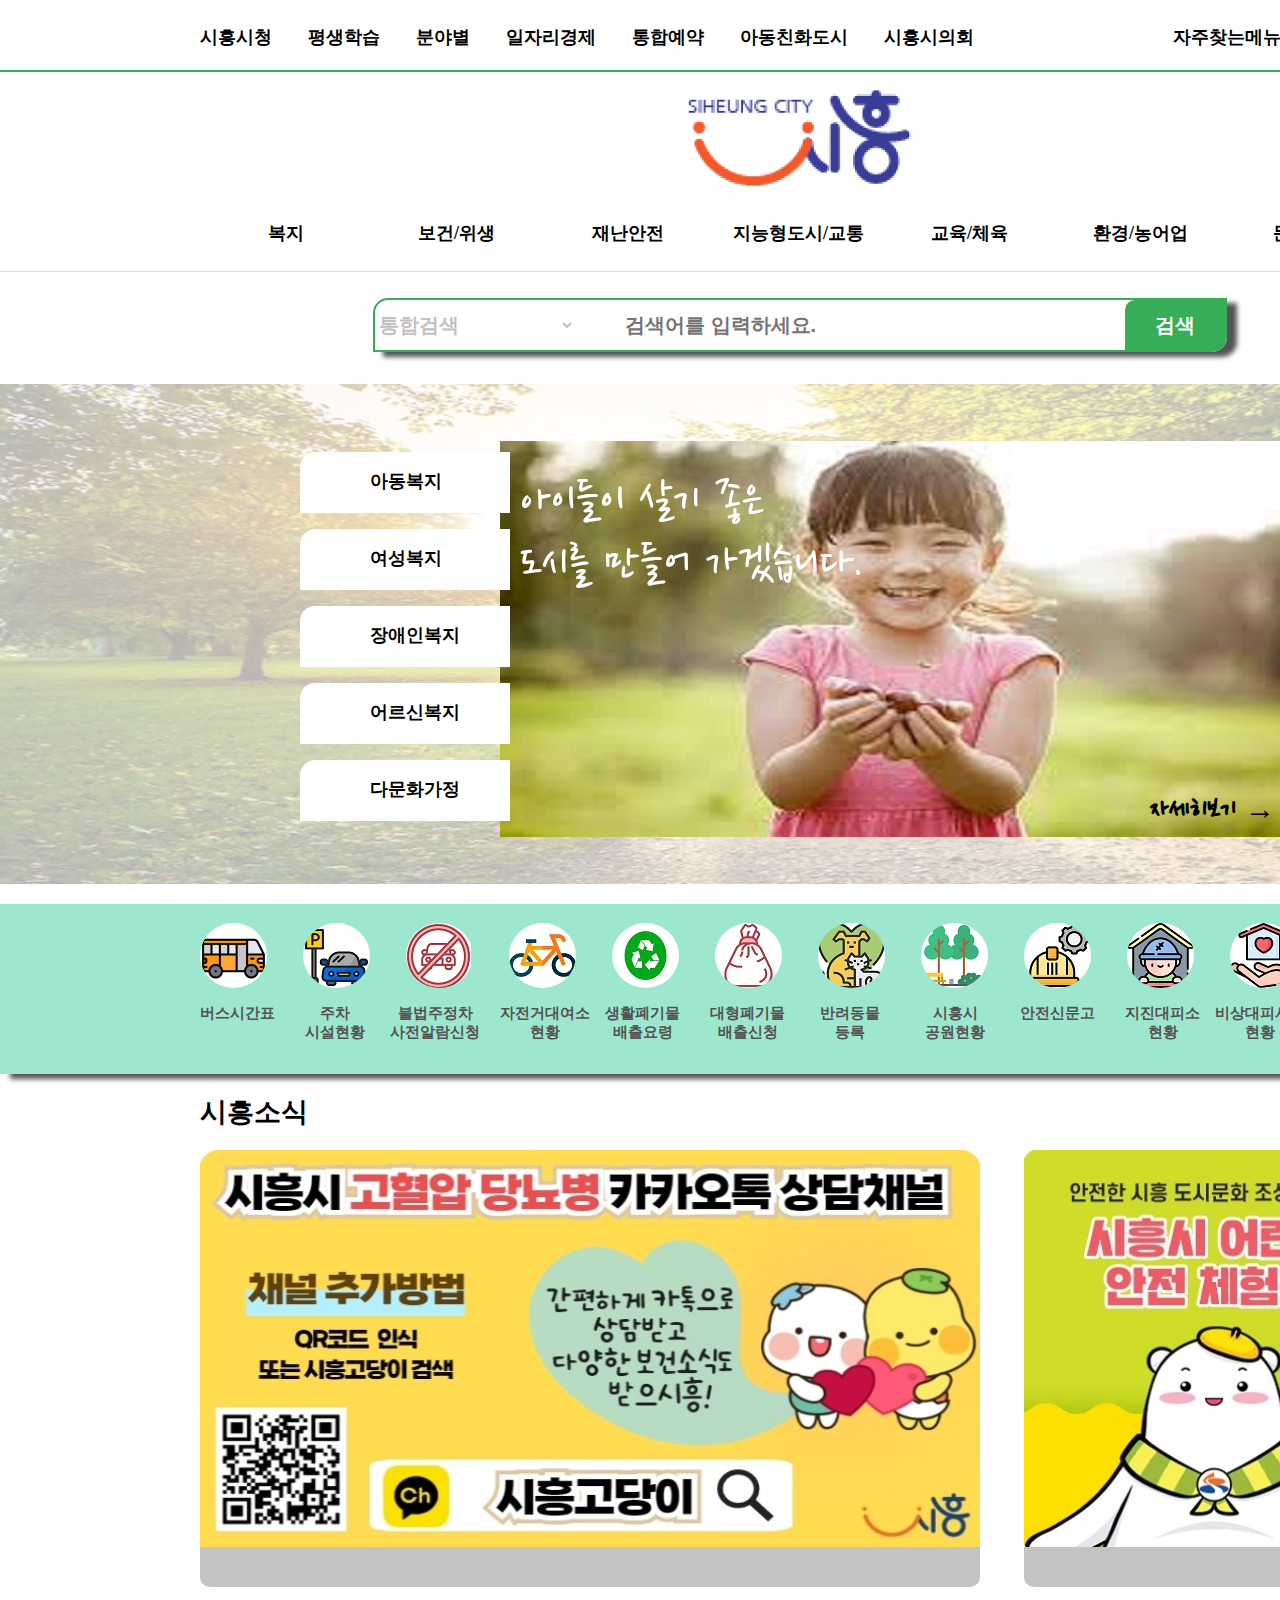
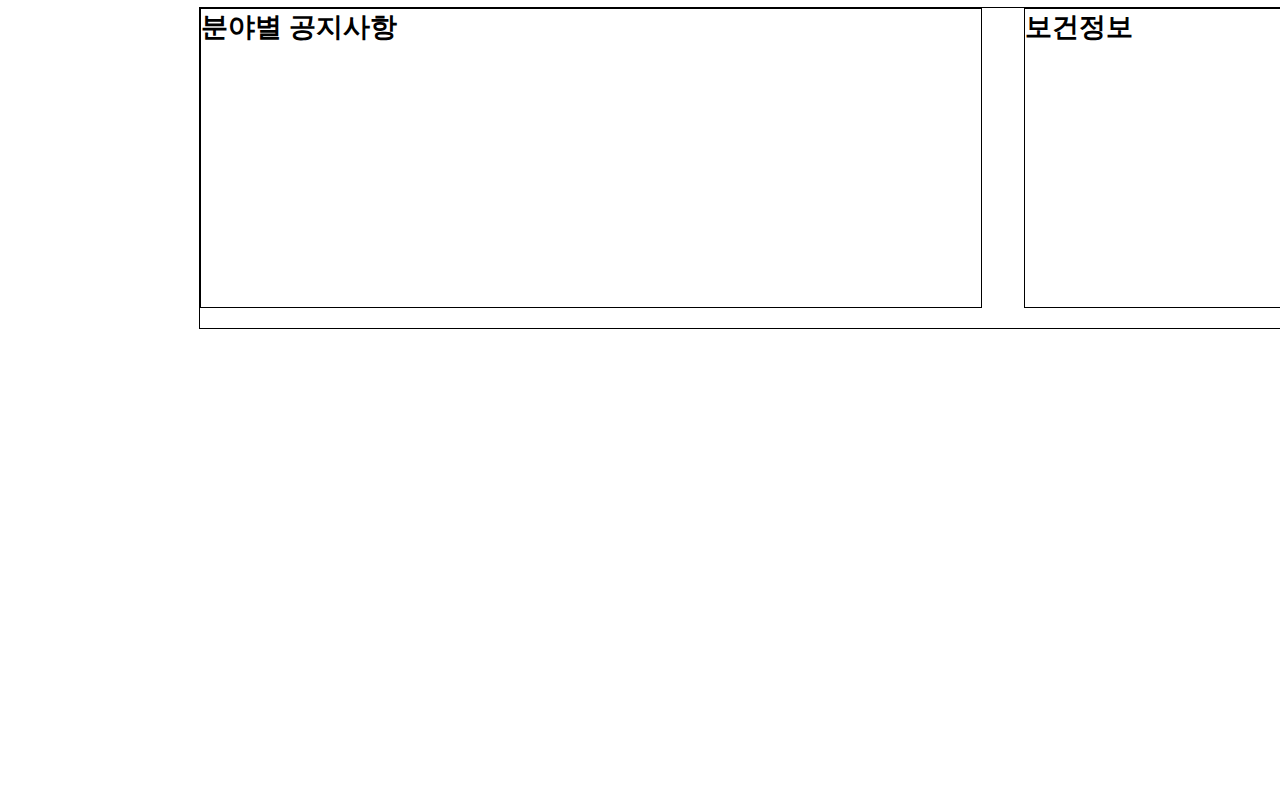
==== commit 56fe6da3: "시흥" ====
--- a/siheung_sub.html
+++ b/siheung_sub.html
@@ -1860,6 +1860,71 @@
             color:#535353;
             margin:100px 0 0 1120px;
             text-align:center            
+        }
+        .news h2{                                    
+            margin:0 0 20px 0;
+            
+        }
+        .news{
+            
+            position:relative;        
+            width: 1200px;
+            height: 1200x;
+            margin:auto;
+            
+        }
+        
+        .godang{
+            position:absolute;
+            background:url(images/godang.jpg) no-repeat;
+            width: 780px;
+            height: 398px;
+        }
+        .godang2{
+            position:absolute;            
+            background-color: #c4c3c3;
+            height: 40px;
+            width: 780px;
+            margin:397px 0 0 0;
+            border-radius: 0 0 10px 10px;
+            
+            
+        }
+        .bear{
+            
+            position:absolute;
+            background:url(images/bear.jpg) no-repeat;
+            width: 376px;
+            height: 398px;
+            margin:0 0 0 824px        
+        }
+        .bear2{
+            position:absolute;          
+            background-color: #c4c3c3;
+            height: 40px;
+            width: 376px;
+            margin:397px 0 0 824px;
+            border-radius: 0 0 10px 10px;            
+        }
+        .information{
+            position:relative;
+            border:1px solid #000;
+            width: 1200px;
+            height: 320px;
+            margin:477px auto;            
+        }
+        .notice{
+            position:absolute;
+            border:1px solid #000;
+            width: 780px;
+            height: 298px;            
+        }
+        .hospital{
+            position:absolute;
+            border:1px solid #000;
+            height: 298px;
+            width: 376px;
+            margin:0 0 0 824px
         }
     </style>        
 </head>
@@ -2598,9 +2663,32 @@
                             </ul>
                         </li>
                     </ul>
+                </div>                    
+                <div class="news">
+                    <h2 class="sosik">시흥소식</h2>                        
+                        <ul>
+                            <li class="godang"></li>
+                            <li class="godang2"></li>                     
+                        </ul>
+                        <ul>
+                            <li class="bear"></li>
+                            <li class="bear2"></li>
+                        </ul>
                 </div>
-                <h2>시흥소식</h2>
-                
+                <div class="information">
+                    <div class="notice">
+                        <h2 class="notice2">분야별 공지사항</h2>
+                        <ul>
+                            <li></li>
+                        </ul>                                                                
+                    </div>
+                    <div class="hospital">
+                        <h2 class="hospital2">보건정보</h2>
+                        <ul>
+                            <li></li>
+                        </ul>
+                    </div>
+                </div>
         </main>                                        
 
 
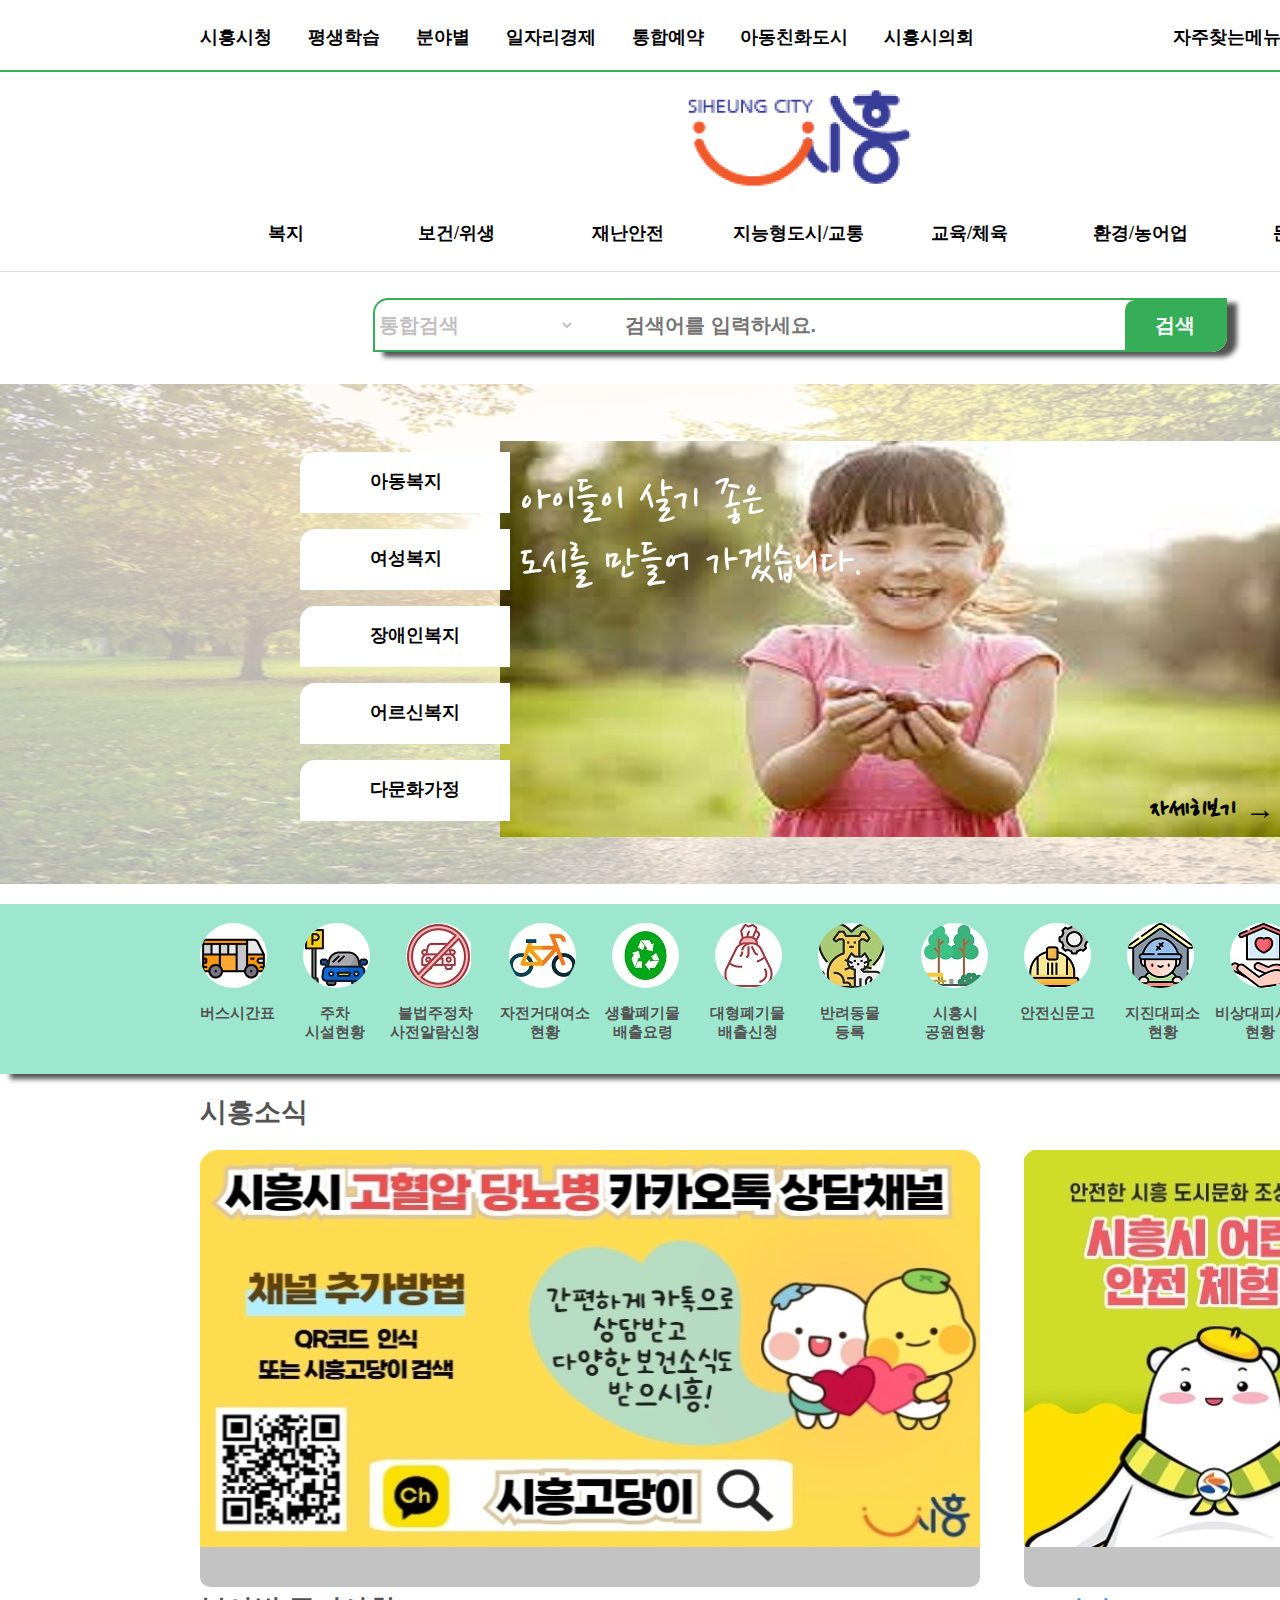
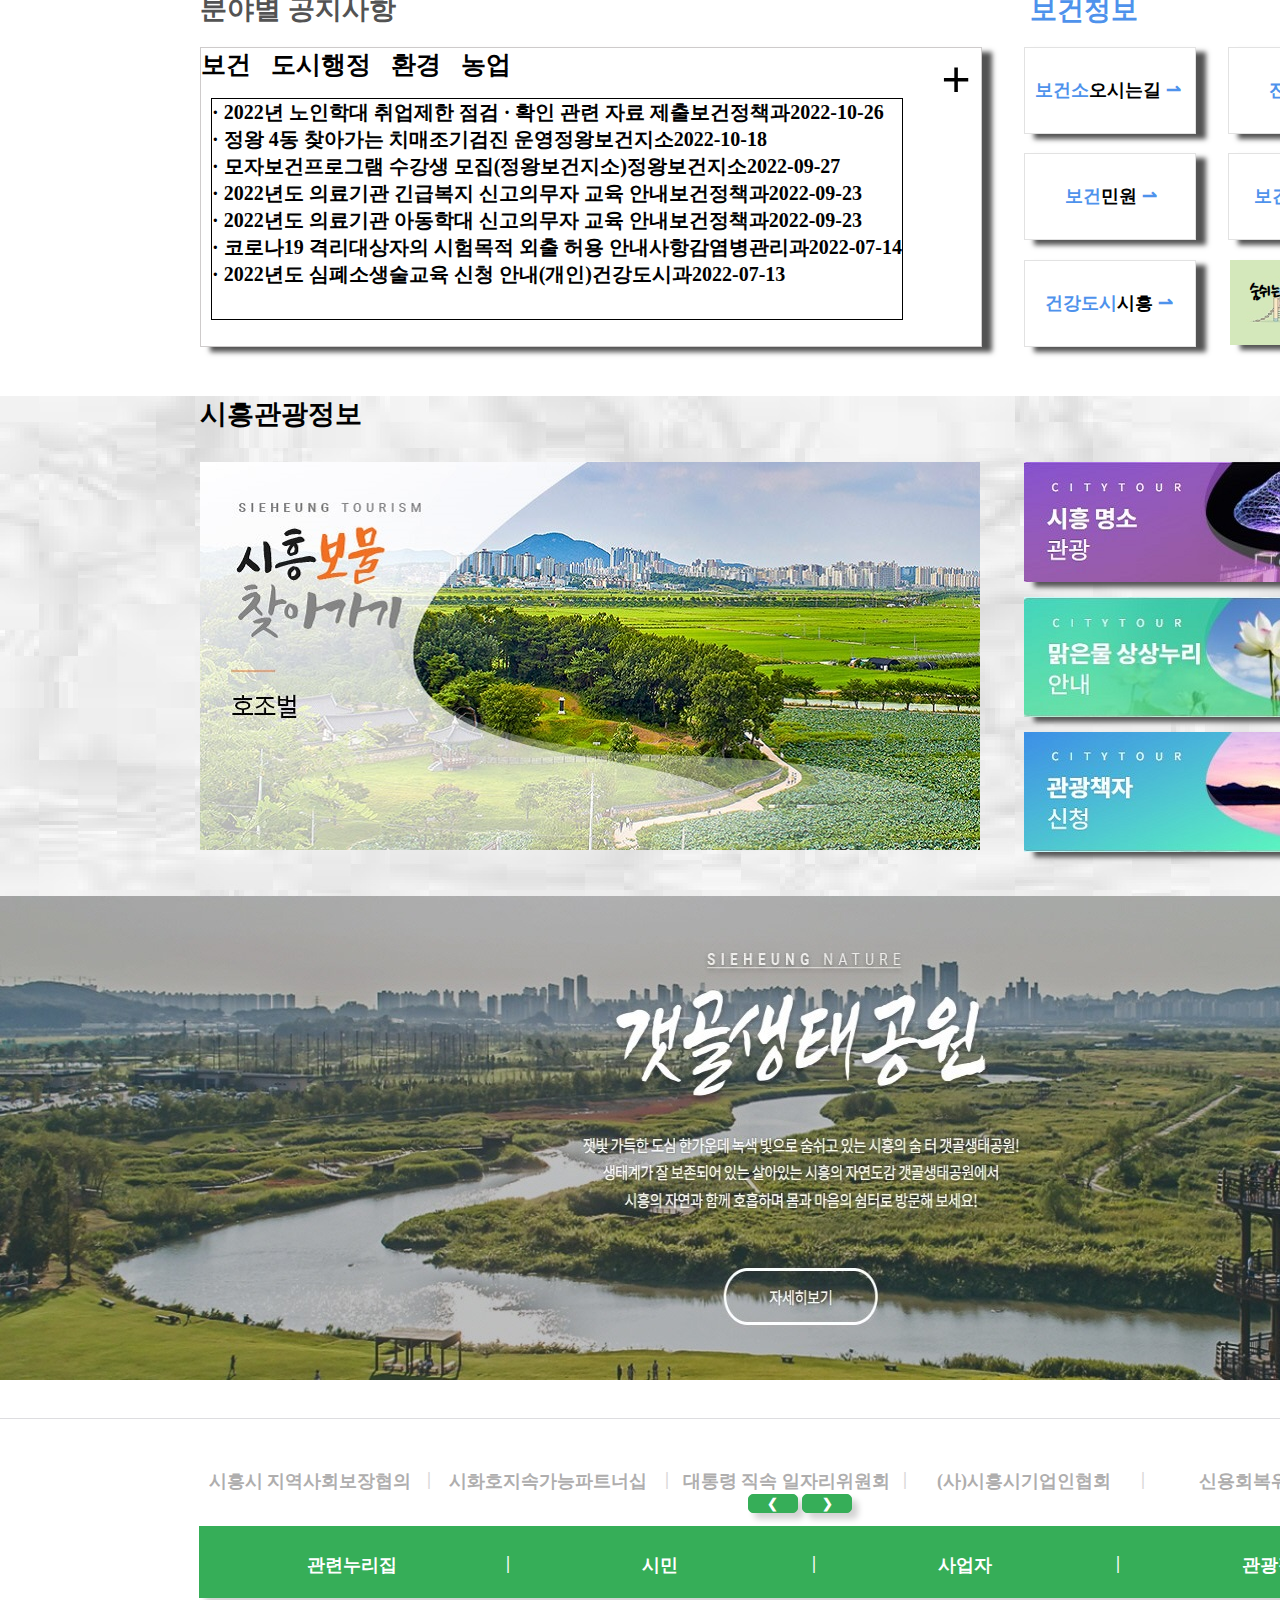
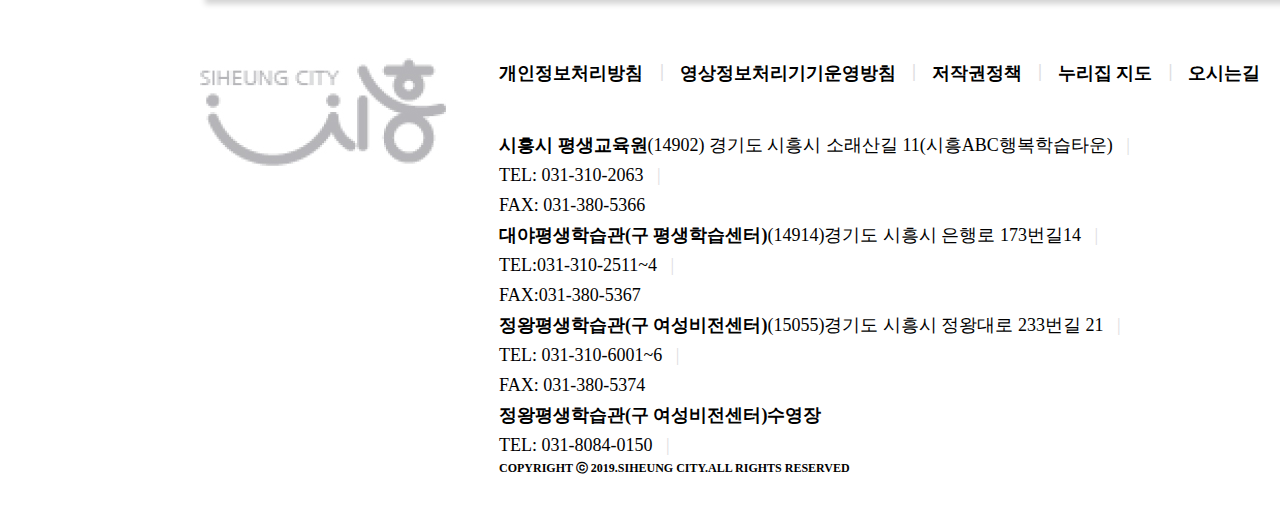
==== commit 8a08c543: "siheung_p" ====
--- a/siheung_sub.html
+++ b/siheung_sub.html
@@ -1873,7 +1873,9 @@
             margin:auto;
             
         }
-        
+        .sosik{
+            color:#535353;        
+        }
         .godang{
             position:absolute;
             background:url(images/godang.jpg) no-repeat;
@@ -1906,27 +1908,596 @@
             margin:397px 0 0 824px;
             border-radius: 0 0 10px 10px;            
         }
-        .information{
+        .information{            
+            position:relative;            
+            width: 1200px;
+            height: 355px;
+            margin:477px auto 50px;         
+        }
+        .notice{
+            margin-bottom:20px;
+            color:#535353
+        }
+        .notice2{
+            position:absolute;
+            border:1px solid #cecbcb;            
+            width: 780px;
+            height: 298px;
+            box-shadow: 10px 5px 5px #535353       
+        }
+        .notice3{
+            float:left;
+            font-weight: bold;
+            font-size:25px
+        }
+        .notice4{
+            /* display:none; */
+            position:absolute;
+            margin:50px 0 0 10px;
+            border:1px solid #000;
+            height: 220px;
+            font-size:20px;
+            font-weight: bold;
+            
+            
+        }
+        .notice5{
+            float:left;
+            font-weight: bold;
+            font-size: 25px;
+            margin-left:20px
+        }
+        .notice6{
+            display:none;
+        }
+        .notice7{
+            float:left;
+            font-weight: bold;
+            font-size: 25px;
+            margin-left:20px
+        }
+        .notice8{
+            display:none
+        }
+        .notice9{
+            float:left;
+            font-weight: bold;
+            font-size: 25px;
+            margin-left:20px
+        }
+        .notice10{
+            display:none
+        }
+        .more button{
+            border:1px solid #fff;
+            color : #000;
+            width: 50px;
+            height: 50px;
+            font-size:50px;        
+            float:right;
+            background-color:white;
+            border-radius: 50%;
+            
+            
+            
+        }
+        .hospital{
+            position:absolute;
+            margin:-55px 0 0 830px;
+            color: #4e92ec
+        }
+        .hospital2{
+            display:flex;
+            flex-direction: row;
+            flex-wrap: wrap;
+            justify-content: space-between;
+            position:relative;            
+            height: 320px;
+            width: 376px;
+            margin:0 0 0 824px;
+            
+        }
+        .hospital3{
+            border:1px solid #e2e2e2;            
+            width: 170px;
+            height: 85px;
+            box-shadow: 10px 5px 5px #535353            
+        }
+        .hospital4{
+            position:absolute;
+            font-weight: bold;            
+            margin:30px 0 0 10px
+                       
+        }
+        .hospital4_1{
+            color:#4e92ec;            
+        }
+        .hospital5{
+            border:1px solid #e2e2e2;
+            
+            width: 170px;
+            height: 85px;
+            box-shadow: 10px 5px 5px #535353;         
+        }
+        .hospital6{
+            position:absolute;
+            font-weight: bold;
+            margin:30px 0 0 40px                 
+        }
+        .hospital6_1{
+            color:#4e92ec;            
+        }
+        .hospital7{
+            border:1px solid #e2e2e2;
+            
+            width: 170px;
+            height: 85px;
+            box-shadow: 10px 5px 5px #535353;
+                
+        }
+        .hospital8{
+            position:absolute;
+            font-weight: bold;
+            margin:30px 0 0 40px
+                      
+        }
+        .hospital8_1{
+            color:#4e92ec;            
+        }
+        .hospital9{
+            border:1px solid #e2e2e2;
+            
+            width: 170px;
+            height: 85px;
+            box-shadow: 10px 5px 5px #535353;
+                      
+        }
+        .hospital10{
+            position:absolute;
+            font-weight: bold;
+            margin:30px 0 0 25px
+                      
+        }
+        .hospital10_1{
+            color:#4e92ec;            
+        }
+        .hospital11{
+            border:1px solid #e2e2e2;
+            ;
+            width: 170px;
+            height: 85px;
+            box-shadow: 10px 5px 5px #535353;
+                    
+        }
+        .hospital12{
+            position:absolute;
+            font-weight: bold;
+            margin:30px 0 0 20px
+                      
+        }
+        .hospital12_1{
+            color:#4e92ec;            
+        }
+        .hospital13{                        
+            position: relative;
+            width: 170px;
+            height: 85px;
+            box-shadow: 10px 5px 5px #535353;  
+            
+            
+                                   
+        }
+        .hospital13::before{            
+            content: "";
+            background:url(images/nori.jpg) no-repeat;                        
+            background-size: cover;
+            opacity: 0.5;
+            position:absolute;                        
+            top: 0px;
+            left: 0px;
+            right: 0px;
+            bottom: 0px;
+            
+        }
+        .hospital14{
             position:relative;
-            border:1px solid #000;
+            font-size:20px;
+            font-weight: bold;
+            
+            
+        }
+        .hospital14_1{
+            font-family: 'Nanum Pen Script', cursive;
+            position:absolute;
+            margin:20px
+        }
+        .hospital14_2{
+            font-family: 'Nanum Pen Script', cursive;
+            position:absolute;
+            margin:40px 0 0 90px
+        }
+        .tour{
+            position:relative;
+            margin:auto;
+            background:url(images/sky.jpg) no-repeat;
+            width: 1600px;
+            height: 500px;            
+        }
+        .tour_title{            
+            
+            margin:20px 0 0 200px;
+            width: 200px;                                    
+        }
+        .tour2{
+            position:relative;            
             width: 1200px;
-            height: 320px;
-            margin:477px auto;            
-        }
-        .notice{
-            position:absolute;
-            border:1px solid #000;
+            height: 400px;
+            margin:10px 0 0 200px;
+               
+        }
+        .tour3{
+            float:left;
+            background:url(images/hojo.jpg) no-repeat;
             width: 780px;
-            height: 298px;            
-        }
-        .hospital{
-            position:absolute;
-            border:1px solid #000;
-            height: 298px;
+            height: 388px;
+            margin-top:20px                        
+        }
+        .tour4{
+            float:right;            
+            height: 390px;
             width: 376px;
-            margin:0 0 0 824px
-        }
-    </style>        
+            margin-top:20px;
+            display:flex;
+            flex-direction:column;
+            flex-wrap: wrap;
+            justify-content: space-between;
+            text-indent:-9999px
+        }
+       
+        .tour5{
+            background:url(images/tour.jpg) no-repeat;
+            box-shadow: 10px 5px 5px #535353;    
+            width: 376px;
+            height: 120px;   
+        }
+        .tour6{
+            background:url(images/tour2.jpg) no-repeat;
+            box-shadow: 10px 5px 5px #535353;
+            width: 376px;
+            height: 120px;
+            
+        }
+        .tour7{
+            background:url(images/tour3.jpg) no-repeat;
+            box-shadow: 10px 5px 5px #535353;
+            width: 376px;
+            height: 120px;
+        }
+        .park{
+            background:url(images/park2.jpg) no-repeat;
+            margin:auto;
+            width: 1600px;
+            height: 484px;                                    
+        }
+        .bar{
+            border-top:1px solid rgba(221, 221, 224, 1);
+            text-indent:-9999px;
+            width: 1600px;
+            height: 1px;
+            margin:38px auto 26px;
+            font-size:0px
+        }
+        .news{
+            
+            width: 1200px;
+            height: 20px;
+            margin:auto
+        }
+        .news1{
+            text-indent:-9999px
+        }
+
+       
+        #frame_div{
+            
+            width: 1200px;
+            height: 20px;
+            position:relative;
+            margin:-32px 0px 0 0;
+            overflow:hidden;
+        }
+        
+        #inner_div{
+            width: 7000px;
+            height: 20px;
+            left:0px;
+            position:absolute;                        
+            transition: left 0.5s;        
+        }
+        .block_div{
+            
+            width: 220px;
+            height: 20px;
+            text-align:center;
+            float:left;
+            cursor: pointer;
+        }
+
+        .block_div2{
+            color:#D9D7D7;
+            width: 18px;
+            height: 20px;
+            text-align:center;
+            float:left;
+        }
+
+        #inner_div{
+            
+            width:auto;
+            margin-right:10px;
+            margin-top:-1px;
+            float:left;
+            color: rgba(175, 174, 174, 1);
+            font-weight: bold;
+        }
+
+        .playbutton{
+            
+            
+            margin-top:2px;
+            
+            text-align:center
+            
+        }
+        .playbutton button{   
+            box-shadow: 6px 6px 6px lightgray; 
+            font-weight: bold;         
+            width: 50px;
+            border:1px solid #36AE58;
+            background-color:#36AE58;
+            border-radius: 5px;
+            color:#fff;                                    
+        }
+        #left{            
+         margin-right:0px;
+         cursor: pointer;                     
+        }
+
+        #right{                        
+            cursor: pointer;
+        }
+        /* 하단메뉴 */
+        .footer{
+            position:relative;
+            z-index:5
+        }
+
+        .bottom_menu{
+            border:1px solid #36AE58;
+            background-color: #36AE58;
+            box-shadow: 6px 6px 6px lightgray; 
+            width: 1200px;
+            height: 70px;
+            margin:60px auto
+        }
+        .bottom1{
+            text-indent:-9999px
+        }
+        .bottom2 a{
+            display:block;
+            font-weight:900;
+            color: rgba(255, 255, 255, 1);
+            float:left;
+            margin:-10px 0 0 107px 
+        }
+        .bottom3{
+            font-weight:900;
+            color: rgba(255, 255, 255, 1);
+            float:left;
+            margin:-10px 0 0 109px 
+        }
+        .bottom4 a{
+            display:block;
+            font-weight:900;
+            color: rgba(255, 255, 255, 1);
+            float:left;
+            margin:-10px 0 0 132px 
+        }
+        .bottom5{
+            font-weight:900;
+            color: rgba(255, 255, 255, 1);
+            float:left;
+            margin:-10px 0 0 134px 
+        }
+        .bottom6 a{
+            display:block;
+            font-weight:900;
+            color: rgba(255, 255, 255, 1);
+            float:left;
+            margin:-10px 0 0 122px 
+        }
+        .bottom7{
+            font-weight:900;
+            color: rgba(255, 255, 255, 1);
+            float:left;
+            margin:-10px 0 0 124px 
+        }
+        .bottom8 a{
+            display:block;
+            font-weight:900;
+            color: rgba(255, 255, 255, 1);
+            float:left;
+            margin:-10px 0 0 122px 
+        }
+
+                                /* 약관 및 정책 */
+
+        .foot{
+            
+            width: 1200px;
+            height: 444px;
+            margin:17px auto
+            
+        }
+        .footer_logo{
+            
+            float:left
+        }
+        .footer_logo a{
+            display:block;
+            background:url(images/logo2_67.jpg) no-repeat;
+            text-indent:-9999px;
+            width: 247px;
+            height: 109px;
+            
+        }
+        .policy0{
+            text-indent:-9999px
+        }
+        .policy{
+            
+            width: 850px;
+            float:left;
+            margin:-25px 0 0 52px 
+        }
+        .policy1{
+            
+            height: 20px;
+            width: 850px;
+        }
+        .policy2 a{
+            display:block;
+            font-weight:900;
+            
+            float:left
+        }
+        .policy3{
+            font-weight:900;
+            color: rgba(221, 221, 224, 1);
+            margin:0 0 0 17px;
+            float:left
+        }
+        .policy4 a{
+            display:block;
+            font-weight:900;
+            margin:0 0 0 16px;
+            float:left
+        }
+        .policy5{
+            font-weight:900;
+            color: rgba(221, 221, 224, 1);
+            margin:0 0 0 16px;
+            float:left
+        }
+        .policy6 a{
+            display:block;
+            font-weight:900;
+            margin:0 0 0 16px;
+            float:left
+        }
+        .policy7{
+            font-weight:900;
+            color: rgba(221, 221, 224, 1);
+            margin:0 0 0 16px;
+            float:left
+        }
+        .policy8 a{
+            display:block;
+            font-weight:900;
+            margin:0 0 0 16px;
+            float:left
+        }
+        .policy9{
+            font-weight:900;
+            color: rgba(221, 221, 224, 1);
+            margin:0 0 0 16px;
+            float:left
+        }
+        .policy10 a{
+            display:block;
+            font-weight:900;
+            margin:0 0 0 16px;
+            float:left
+        }
+        .address1{
+            text-indent:-9999px;
+            font-size:36px
+        }
+        .address2{
+            line-height:30px
+        }
+        .address3{
+            font-weight:900;
+            float:left
+        }
+        .copy{
+            font-size:12px;
+            font-weight:900
+        }
+        .footer_bar{
+            color: rgba(221, 221, 224, 1);
+        }
+        .sel{color: #36AE58}
+    </style> 
+    <script type="text/javascript" src="jquery.js"></script>
+    <script src="js/jquery-3.6.1.min.js"></script>    
+    <script type="text/javascript">
+        $(document).ready(function(){
+
+$(".gnb1").mouseenter(function(){
+    $(".gnb1>ul").stop().slideDown("fast");
+});
+
+$(".gnb1").mouseleave(function(){
+    $(".gnb1>ul").stop().slideUp("fast");
+});
+
+$(".gnb2").mouseenter(function(){
+    $(".gnb2 ul ").stop().slideDown("fast");
+});
+
+$(".gnb2").mouseleave(function(){
+    $(".gnb2 ul ").stop().slideUp("fast");
+});
+
+$(".gnb3").mouseenter(function(){
+    $(".gnb3>ul").stop().slideDown("fast");
+});
+
+$(".gnb3").mouseleave(function(){
+    $(".gnb3>ul").stop().slideUp("fast");
+});
+
+$(".gnb4").mouseenter(function(){
+    $(".gnb4>ul").stop().slideDown("fast");
+});
+
+$(".gnb4").mouseleave(function(){
+    $(".gnb4>ul").stop().slideUp("fast");
+});
+
+$(".gnb5").mouseenter(function(){
+    $(".gnb5>ul").stop().slideDown("fast");
+});
+
+$(".gnb5").mouseleave(function(){
+    $(".gnb5>ul").stop().slideUp("fast");
+});
+
+$(".gnb6").mouseenter(function(){
+    $(".gnb6>ul").stop().slideDown("fast");
+});
+
+$(".gnb6").mouseleave(function(){
+    $(".gnb6>ul").stop().slideUp("fast");
+
+});
+});   
+
+
+
+    
+    </script>
 </head>
 <body>
     <div class="wrap">
@@ -2675,22 +3246,287 @@
                             <li class="bear2"></li>
                         </ul>
                 </div>
-                <div class="information">
-                    <div class="notice">
-                        <h2 class="notice2">분야별 공지사항</h2>
+                <div class="information">                    
+                    <h2 class="notice">분야별 공지사항</h2>
+                    <div class="notice2">                        
                         <ul>
-                            <li></li>
-                        </ul>                                                                
-                    </div>
-                    <div class="hospital">
-                        <h2 class="hospital2">보건정보</h2>
+                            <li><span class="notice3"><a href="#">보건</a></span>
+                                <ul class="notice4">
+                                    <li> · 2022년 노인학대 취업제한 점검 · 확인 관련 자료 제출<span>보건정책과</span><span>2022-10-26</span></li>
+                                    <li> · 정왕 4동 찾아가는 치매조기검진 운영<span>정왕보건지소</span><span>2022-10-18</span></li>
+                                    <li> · 모자보건프로그램 수강생 모집(정왕보건지소)<span>정왕보건지소</span><span>2022-09-27</span></li>
+                                    <li> · 2022년도 의료기관 긴급복지 신고의무자 교육 안내<span>보건정책과</span><span>2022-09-23</span></li>
+                                    <li> · 2022년도 의료기관 아동학대 신고의무자 교육 안내<span>보건정책과</span><span>2022-09-23</span></li>
+                                    <li> · 코로나19 격리대상자의 시험목적 외출 허용 안내사항<span>감염병관리과</span><span>2022-07-14</span></li>
+                                    <li> · 2022년도 심폐소생술교육 신청 안내(개인)<span>건강도시과</span><span>2022-07-13</span></li>
+                                </ul>
+                            </li>
+                        </ul>                         
                         <ul>
-                            <li></li>
+                            <li><span class="notice5"><a href="#">도시행정</a></span>
+                                <ul class="notice6">
+                                    <li> · 김장철 음식물쓰레기 적정 배출 요령 안내<span>자원순환과</span><span>2022-11-02</span></li>
+                                    <li> · 2022년 10월말 기준 시흥시 친환경차량 보조금 지원 현황<span>환경정책과</span><span>2022-11-01</span></li>
+                                    <li> · 2022년 9월말 기준 시흥시 친환경차량 보조금 지원 현황<span>환경정책과</span><span>2022-10-04</span></li>
+                                    <li> · 2022년 8월말 기준 시흥시 친환경차량 보조금 지원 현황<span>환경정책과</span><span>2022-09-02</span></li>
+                                    <li> · 폐기물 무단투기 신고포상금 제도 안내<span>자원순환과</span><span>2022-08-30</span></li>                                    
+                                </ul>
+                            </li>
                         </ul>
+                        <ul>
+                            <li><span class="notice7"><a href="#">환경</a></span>
+                                <ul class="notice8">
+                                    <li> · 김장철 음식물쓰레기 적정 배출 요령 안내<span>2022-11-08</span></li>
+                                    <li> · 2022년 시흥시 도시건축공동위원회 위원명단<span>2022-11-08</span></li>
+                                    <li> · 2022년 상반기 시흥장현 공공주택지구 입주지원협의회 서면개…<span>2022-07-04</span></li>
+                                    <li> · 2021년 시흥시 도시건축공동위원회 위원 명단<span>2022-04-18</span></li>
+                                    <li> · 2021년 시흥시 도시계획위원회 위원 명단<span>2022-09-23</span></li>                                    
+                                </ul>
+                            </li>
+                        </ul>
+                        <ul>
+                            <li><span class="notice9"><a href="#">농업</a></span>
+                                <ul class="notice10">
+                                    <li> · 청년창업농육성장학생 추가모집 안내<span>농업정책과</span><span>2020-03-15</span></li>
+                                    <li> · 2020년 저탄소 농축산물 인증제 설명회 개최 안내<span>농업기술센터</span><span>2020-02-05</span></li>
+                                    <li> · 2021년도 농림축산식품사업 신청공고<span>농업기술센터</span><span>2020-02-05</span></li>
+                                    <li> · 2020년 농기계 구입 지원사업 신청 접수 안내<span>농업정책과</span><span>2020-01-31</span></li>
+                                    <li> · 2020년 환경친화형농자재 지원사업 신청 및 추진 알림<span>농업기술센터</span><span>2020-01-17</span></li>                                    
+                                </ul>
+                            </li>                            
+                        </ul>
+                        <ul>
+                            <li class="more"><button type="button">+</button></li>
+                        </ul>
+                    </div>                                                        
+                    <div>
+                        <h2 class="hospital">보건정보</h2>
+                        <div class="hospital2">
+                            <div class="hospital3">
+                                <ul>
+                                    <li class="hospital4">
+                                        <a href="#">
+                                        <span class="hospital4_1">보건소</span>오시는길<span class="hospital4_1">&nbsp&rharu;</span>
+                                        </a>
+                                    </li>
+                                </ul>
+                            </div>
+                            <div class="hospital5">
+                                <ul>
+                                    <li class="hospital6">
+                                        <a href="#">
+                                        <span class="hospital6_1">진료</span>안내<span class="hospital6_1">&nbsp&rharu;</span>
+                                        </a>
+                                    </li>
+                                </ul>
+                            </div>
+                            <div class="hospital7">
+                                <ul>
+                                    <li class="hospital8">
+                                        <a href="#">
+                                        <span class="hospital8_1">보건</span>민원<span class="hospital8_1">&nbsp&rharu;</span>
+                                        </a>
+                                    </li>
+                                </ul>
+                            </div>
+                            <div class="hospital9">
+                                <ul>
+                                    <li class="hospital10">
+                                        <a href="#">
+                                        <span class="hospital10_1">보건</span>사업안내<span class="hospital10_1">&nbsp&rharu;</span>
+                                        </a>
+                                    </li>
+                                </ul>
+                            </div>
+                            <div class="hospital11">
+                                <ul>
+                                    <li class="hospital12">
+                                        <a href="#">
+                                        <span class="hospital12_1">건강도시</span>시흥<span class="hospital12_1">&nbsp&rharu;</span>
+                                        </a>
+                                    </li>
+                                </ul>
+                            </div>
+                            <div class="hospital13">
+                                <ul>
+                                    <li class="hospital14">
+                                        <a href="#">
+                                        <span class="hospital14_1">숨쉬는 놀이터</span><span class="hospital14_2">예약하기</span>
+                                        </a>
+                                    </li>
+                                </ul>
+                            </div>
+                        </div>
                     </div>
                 </div>
-        </main>                                        
-
+                <div class="tour">
+                    <h2 class="tour_title">시흥관광정보</h2>
+                    <div class="tour2">
+                        <div>
+                            <ul>
+                                <li class="tour3">
+                                    <a href="#"></a>
+                                </li>
+                            </ul>
+                        </div>
+                        <div>
+                            <ul class="tour4">
+                                <li class="tour5">
+                                    <a href="#">시흥명소관광</a>
+                                </li>
+                                <li class="tour6">
+                                    <a href="#">맑은물 상상누리 안내</a>
+                                </li>
+                                <li class="tour7">
+                                    <a href="#">관광책자 신청</a>
+                                </li>
+                            </ul>
+                        </div>
+                    </div>                    
+                </div>
+                <div>
+                    <p class="park"></p>
+                </div>
+                <div class="bar">선</div>
+    
+    <div class="news">
+        <!-- <div class="playbutton">
+            <a class="news2">left</a>
+            <a class="news3">right</a>            
+        </div> -->
+        <h2 class="news1">주요소식더보기</h2>          
+        <div id="frame_div">            
+            <div id="inner_div">                            
+                <div class="block_div">시흥시 지역사회보장협의체</div>
+                <div class="block_div2">|</div>
+                <div class="block_div">시화호지속가능파트너십</div>
+                <div class="block_div2">|</div>
+                <div class="block_div">대통령 직속 일자리위원회</div>
+                <div class="block_div2">|</div>
+                <div class="block_div">(사)시흥시기업인협회</div>
+                <div class="block_div2">|</div>
+                <div class="block_div">신용회복위원회</div>
+                <div class="block_div2">|</div>
+                <div class="block_div">법령-조례 원클릭 서비스</div>
+                <div class="block_div2">|</div>
+                <div class="block_div">시흥시사회복지정보센터</div>
+                <div class="block_div2">|</div>
+                <div class="block_div">학생안전지도 아이실드</div>
+                <div class="block_div2">|</div>
+                <div class="block_div">한국전지안전공사</div>
+                <div class="block_div2">|</div>
+                <div class="block_div">생활안전지도</div>
+                <div class="block_div2">|</div>
+                <div class="block_div">국가균형발전위원회</div>
+                <div class="block_div2">|</div>
+                <div class="block_div">소비자24</div>
+                <div class="block_div2">|</div>
+                <div class="block_div">시흥시 사회적경제지원센터</div>
+                <div class="block_div2">|</div>
+                <div class="block_div">자동차민원 대국민포털</div>
+                <div class="block_div2">|</div>
+                <div class="block_div">성범죄자알림이</div>
+                <div class="block_div2">|</div>
+                <div class="block_div">시흥시 학교급식지원센터</div>
+                <div class="block_div2">|</div>
+                <div class="block_div">전국 실시간 대기오염정보</div>
+                <div class="block_div2">|</div>
+                <div class="block_div">시흥시 장애인가족지원센터</div>
+                <div class="block_div2">|</div>
+                <div class="block_div">원산지표시 위반정보 공표</div>
+                <div class="block_div2">|</div>
+                <div class="block_div">경기도 평생학습e배움터</div>
+                <div class="block_div2">|</div>
+                <div class="block_div">시흥시자원봉사센터</div>
+                <div class="block_div2">|</div>
+                <div class="block_div">내고장알리미</div>
+                <div class="block_div2">|</div>
+                <div class="block_div">전기차 충전소</div>
+                <div class="block_div2">|</div>
+                <div class="block_div">시흥시 1%복지재단 나눔활동</div>
+                <div class="block_div2">|</div>
+                <div class="block_div">에너지절약포털</div>
+                <div class="block_div2">|</div>
+                <div class="block_div">한국장학재단(정부학자금대출)</div>
+                <div class="block_div2">|</div>
+                <div class="block_div">110화상수화 통역</div>
+                <div class="block_div2">|</div>
+                <div class="block_div">지방공기업경영정보시스템</div>
+                <div class="block_div2">|</div>                                                 
+            </div>             
+        </div>
+        <div class="playbutton">            
+            <button id="left" onclick="right_func();">&#10094</button>
+            <button id="right" onclick="left_func();">&#10095</button>
+        </div>
+    </div>
+</main>                                        
+<footer id="footer" class="footer">
+    <div class="bottom_menu">
+        <h2 class="bottom1">사용자 하단메뉴</h2>
+            <ul>
+                <li class="bottom2"><a href="#">관련누리집</a></li>
+                <li class="bottom3">|</li>
+                <li class="bottom4"><a href="#">시민</a></li>
+                <li class="bottom5">|</li>
+                <li class="bottom6"><a href="#">사업자</a></li>
+                <li class="bottom7">|</li>
+                <li class="bottom8"><a href="#">관광객</a></li>
+            </ul>
+        </div>
+    
+<div class="foot">
+    <p class="footer_logo"><a href="#">사이트 이용안내(시흥)</a></p>
+
+
+    <h3 class="policy0">약관 및 정책</h3>
+
+
+    <div class="policy">
+    <ul class="policy1">
+        <li class="policy2"><a href="#">개인정보처리방침</a></li>
+        <li class="policy3">|</li>
+        <li class="policy4"><a href="#">영상정보처리기기운영방침</a></li>
+        <li class="policy5">|</li>
+        <li class="policy6"><a href="#">저작권정책</a></li>
+        <li class="policy7">|</li>
+        <li class="policy8"><a href="#">누리집 지도</a></li>
+        <li class="policy9">|</li>
+        <li class="policy10"><a href="#">오시는길</a></li>
+    </ul>
+
+        <p class="address1">주소 및 전화 & 팩스번호</p>
+            <ul class="address2">
+                <li>
+                    <p class="address3">시흥시 평생교육원</p>
+                        <address>(14902) 경기도 시흥시 소래산길 11(시흥ABC행복학습타운)<span class="footer_bar">&nbsp;&nbsp;&nbsp;|</span></address>
+                        <p>TEL: 031-310-2063<span class="footer_bar">&nbsp;&nbsp;&nbsp;|</span></p>
+                        <p>FAX: 031-380-5366</p>
+                </li>
+                <li>
+                    <p class="address3">대야평생학습관(구 평생학습센터)</p>
+                        <address>(14914)경기도 시흥시 은행로 173번길14<span class="footer_bar">&nbsp;&nbsp;&nbsp;|</span></address>
+                        <p>TEL:031-310-2511~4<span class="footer_bar">&nbsp;&nbsp;&nbsp;|</span></p>
+                        <p>FAX:031-380-5367</p>
+                </li>
+                <li>
+                <p class="address3">정왕평생학습관(구 여성비전센터)</p>
+                    <address>(15055)경기도 시흥시 정왕대로 233번길 21<span class="footer_bar">&nbsp;&nbsp;&nbsp;|</span></address>
+                    <p>TEL: 031-310-6001~6<span class="footer_bar">&nbsp;&nbsp;&nbsp;|</span></p>
+                    <p>FAX: 031-380-5374</p>
+                </li>
+                <li>
+                    <p class="address3">정왕평생학습관(구 여성비전센터)수영장</p>
+                    <p>　</p>
+                    <p>TEL: 031-8084-0150<span class="footer_bar">&nbsp;&nbsp;&nbsp;|</span></p>
+                </li>
+            </ul>
+                <p class="copy">
+                    COPYRIGHT ⓒ 2019.SIHEUNG CITY.ALL RIGHTS RESERVED
+                </p>
+        </div>
+    </div>
+</footer>
 
     </div>
 </body>
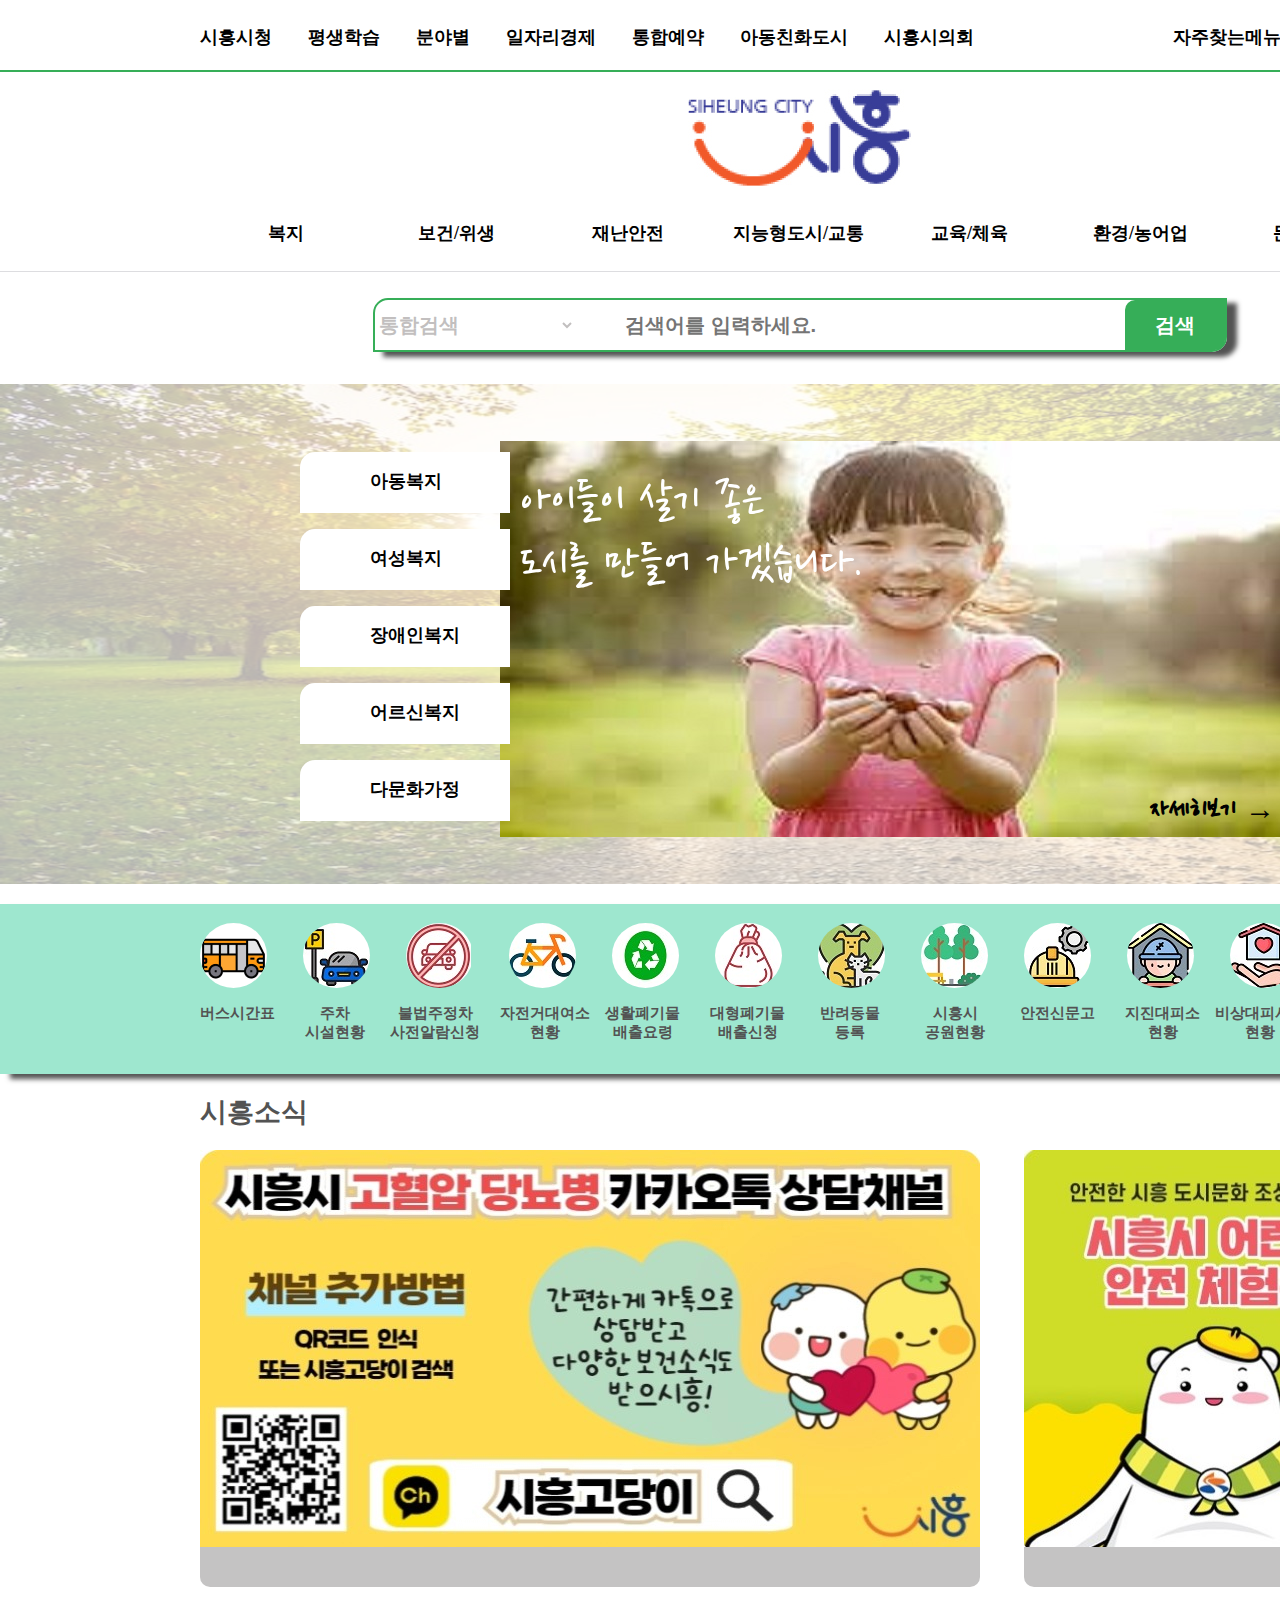
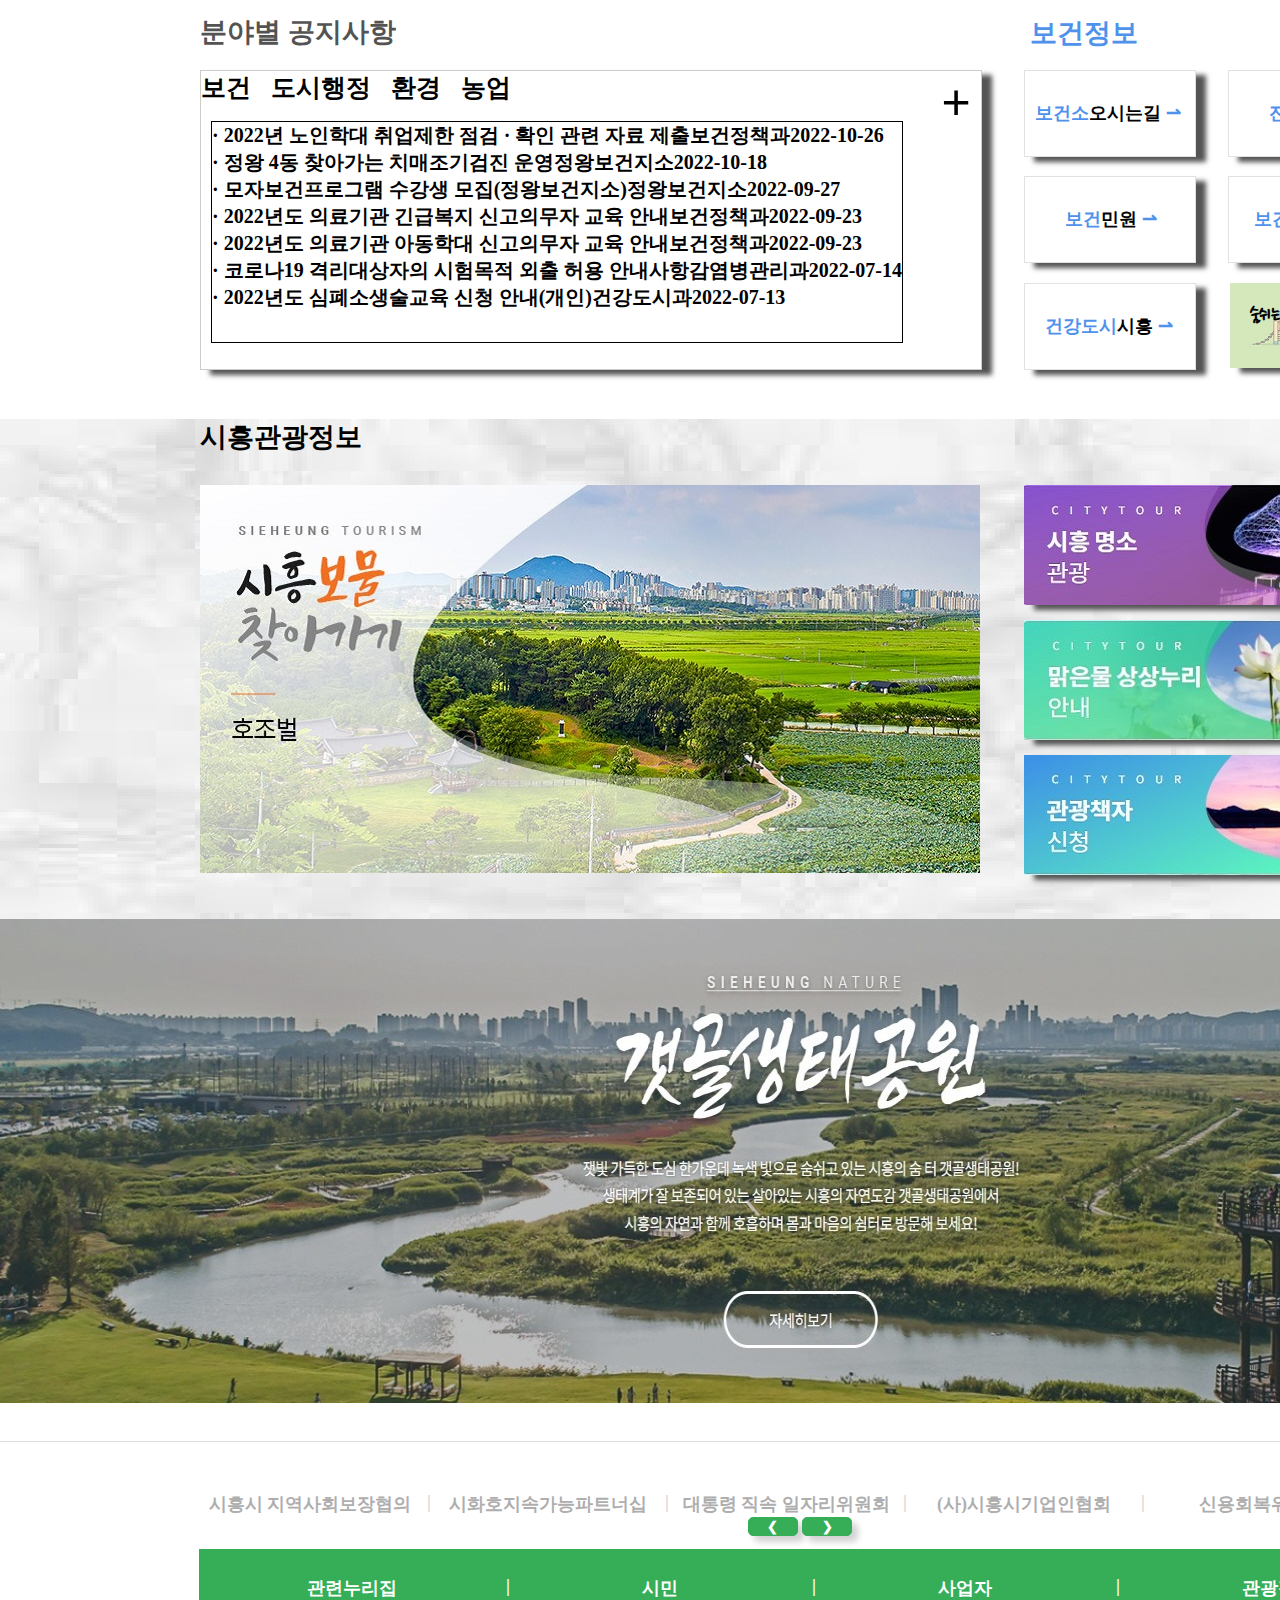
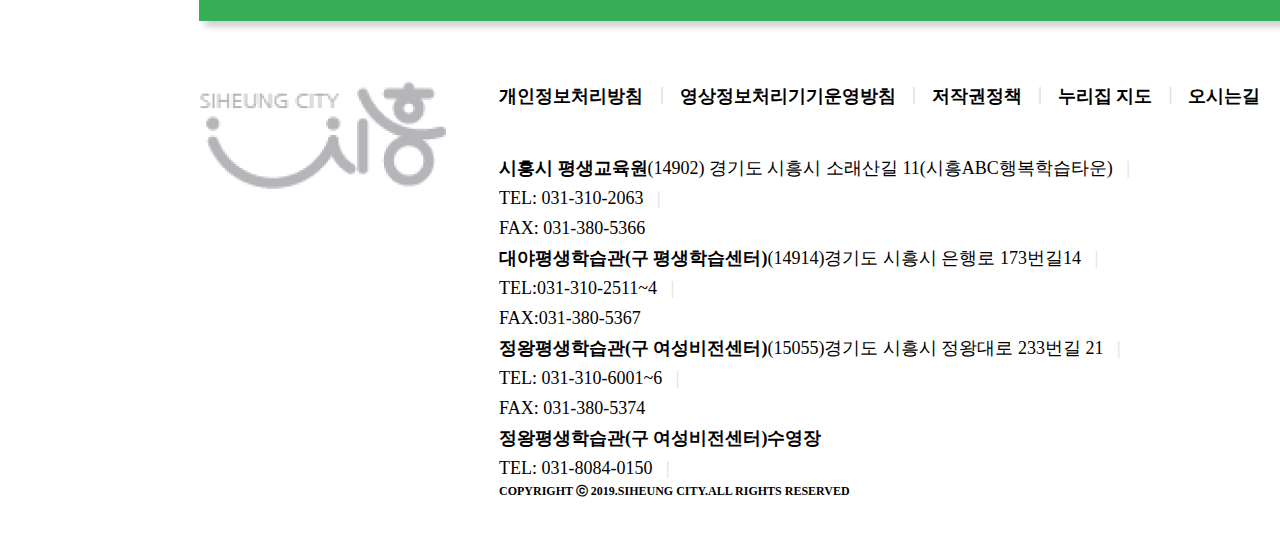
==== commit d43fef44: "siheung_p" ====
--- a/siheung_sub.html
+++ b/siheung_sub.html
@@ -5,7 +5,7 @@
     <meta charset="UTF-8">
     <meta http-equiv="X-UA-Compatible" content="IE=edge">
     <meta name="viewport" content="width=device-width, initial-scale=1.0">    
-    <title>Document</title>
+    <title>분야별</title>
     <link rel="preconnect" href="https://fonts.googleapis.com">
     <link rel="preconnect" href="https://fonts.gstatic.com" crossorigin>
     <link href="https://fonts.googleapis.com/css2?family=Nanum+Pen+Script&display=swap" rel="stylesheet">
@@ -224,27 +224,19 @@
             position:relative;
             margin:auto;
             width: 1200px;
-            height: auto;
-            
-            
-        }
-
-        .nav_bg{
-            
+            height: auto;                        
+        }
+        .nav_bg{            
             width:1200px;
             height:auto;
             background:#8484aa;
-            margin:auto  
-        }
-
+            margin:auto
+        }        
         .gnb h2{
             position:absolute;
             left:-9999px;
             top:-9999px;
-        }
-
-        
-
+        }        
         /* .gnb>ul{
             width:100%;
             height: 40px;
@@ -264,14 +256,14 @@
         }
 
         .gnb>ul>li>a{
-            display:block; height: 40px;
-            height:auto
-            
+            display:block;
+            height: 40px;                        
         }
 
         .gnb1>ul{
             display:none;
-            height:auto
+            height: auto;
+            
         }
         .gnb2>ul{
             display:none
@@ -302,30 +294,39 @@
             background-color: #fff;
             border-bottom:1px solid #D9D7D7;
             width:1200px;
-            height:500px;
+            height:700px;
             margin:20px 0 0 0;
         }
         .gnb1 ul ul{
-            width:200px;
-            height:200px;
-        }
-        .small_gnb ul{
+            
+            width:200px;
+            height:700px;
+            
+        }
+        /* .small_gnb ul{
             position:absolute;
             text-align:left;            
             font-size:15px;
             height:250px;
-        }
+        } */
         .gnb1_1{
-            float:left;
+            /* float:left; */
             text-align:left;
             border-bottom:1px solid #36AE58;
-            font-size:15px;
-            /* margin-left:10px; */
-            width:200px;
-            height:auto;        
-            font-weight: bold;
+            width:200px;
+            height:auto;
+            font-weight: bold;
+            font-size:15px;
+            /* margin-left:10px; */            
             display: block;            
         }
+        .small_gnb{
+            font-size:15px;
+            text-align:left;
+            margin-left:10px;
+            height:auto
+        }
+              
         .small_gnb2 {
             position:absolute;
             text-align:left;
@@ -333,18 +334,15 @@
             font-size:15px;
             top:0px
         }
-
         .gnb1_2{
             float:left;
             text-align:left;
             border-bottom:1px solid #36AE58;            
             width:200px;
-            height:auto;
-            
-            font-weight: bold;
-            display: block;         
-        }
-
+            height:auto;            
+            font-weight: bold;
+            display: block;         
+        }        
         .small_gnb3{
             position:absolute;
             text-align:left;
@@ -352,7 +350,6 @@
             font-size:15px;
             top:0px
         }
-
         .gnb1_3{
             float:left;
             text-align:left;
@@ -363,7 +360,6 @@
             display: block;  
             font-size:15px;       
         }
-
         .small_gnb4{
             position:absolute;
             text-align:left;
@@ -376,30 +372,27 @@
             text-align:left;
             border-bottom:1px solid #36AE58;            
             width:200px;
+            height:auto;            
+            font-weight: bold;
+            display: block;         
+        }     
+        .small_gnb5{
+            position:absolute;
+            text-align:left;
+            left:1000px;
+            font-size:15px;
+            top:0px
+        }
+        .gnb1_5{
+            float:left;
+            text-align:left;
+            border-bottom:1px solid #36AE58;            
+            width:200px;
             height:auto;
-            
-            font-weight: bold;
-            display: block;         
-        }
-
-        .small_gnb5{
-            position:absolute;
-            text-align:left;
-            left:1000px;
-            font-size:15px;
-            top:0px
-        }
-        .gnb1_5{
-            float:left;
-            text-align:left;
-            border-bottom:1px solid #36AE58;            
-            width:200px;
-            height:auto;
-            font-size:15px;
-            font-weight: bold;
-            display: block;         
-        }
-
+            font-size:15px;
+            font-weight: bold;
+            display: block;         
+        }        
         .small_gnb6{
             position:absolute;
             text-align:left;
@@ -407,7 +400,6 @@
             font-size:15px;
             top:265px
         }
-
         .gnb1_6{
             float:left;
             text-align:left;
@@ -416,8 +408,7 @@
             height:auto;            
             font-weight: bold;
             display: block;         
-        }
-
+        }     
         .small_gnb7{
             position:absolute;
             text-align:left;
@@ -425,7 +416,6 @@
             font-size:15px;
             top:250px
         }
-
         .gnb1_7{
             float:left;
             text-align:left;
@@ -435,8 +425,7 @@
             line-height:50px;
             font-weight: bold;
             display: block;         
-        }
-
+        }      
         .small_gnb8{
             position:absolute;
             text-align:left;
@@ -454,7 +443,6 @@
             font-weight: bold;
             display: block;         
         }
-
         .small_gnb9{
             position:absolute;
             text-align:left;
@@ -471,7 +459,7 @@
             line-height:50px;
             font-weight: bold;
             display: block;         
-        }
+        }   
         .small_gnb10{
             position:absolute;
             text-align:left;
@@ -495,7 +483,7 @@
             left:0px;
             font-size:15px;
             top:550px
-        }
+        }        
         .gnb1_11{
             float:left;
             text-align:left;
@@ -560,10 +548,10 @@
         }
         .bg2{
             position:relative;
-            background-color: #8484aa;
+            background-color: #fff;
             border-bottom:1px solid #D9D7D7;
             width:1200px;
-            height:500px;
+            height:950px;
             margin:20px 0 0 -171px;
         }
         .small_gnb15{
@@ -779,12 +767,13 @@
         }
         .bg3{
             position:relative;
-            background-color: #8484aa;
+            background-color: #fff;
             border-bottom:1px solid #D9D7D7;
             width:1200px;
-            height:500px;
+            height:350px;
             margin:20px 0 0 -342px
         }
+        
         .small_gnb27{
             position:absolute;
             text-align:left;
@@ -800,7 +789,7 @@
             height:auto;            
             font-weight: bold;
             font-size:15px;
-            display: block;         
+            display: block;                     
         }
         .small_gnb28{
             position:absolute;
@@ -877,10 +866,10 @@
         }
         .bg4{
             position:relative;
-            background-color: #8484aa;
+            background-color: #fff;
             border-bottom:1px solid #D9D7D7;
             width:1200px;
-            height:500px;
+            height:550px;
             margin:20px 0 0 -513px
         }     
         .small_gnb32{
@@ -1058,10 +1047,10 @@
         }
         .bg5{
             position:relative;
-            background-color: #8484aa;
+            background-color: #fff;
             border-bottom:1px solid #D9D7D7;
             width:1200px;
-            height:500px;
+            height:450px;
             margin:20px 0 0 -684px
         }
         .small_gnb42{
@@ -1191,10 +1180,10 @@
         }
         .bg6{
             position:relative;
-            background-color: #8484aa;
+            background-color: #fff;
             border-bottom:1px solid #D9D7D7;
             width:1200px;
-            height:500px;
+            height:650px;
             margin:20px 0 0 -855px
         }
         .small_gnb49{
@@ -1355,10 +1344,10 @@
         }
         .bg7{
             position:relative;
-            background-color: #8484aa;
+            background-color: #fff;
             border-bottom:1px solid #D9D7D7;
             width:1200px;
-            height:500px;
+            height:250px;
             margin:20px 0 0 -1026px
         }
         .small_gnb58{
@@ -1448,15 +1437,21 @@
         }
 
                         /* 검색창 */
+        .content{
+            position:relative;
+            z-index:1
+        }
         fieldset{
-            border : none
+            display:block;
+            width: 1200px;
+            border : none;
+            margin:auto
         }
         legend{
             text-indent: -9999px;
             font-size:0px
         }
-        .search{
-            position:relative;
+        .search{            
             border:2px solid #36AE58;            
             width: 850px;
             height: 50px;
@@ -1506,7 +1501,7 @@
                         /* 복지메뉴 */
 
         .welfare{
-            position:relative;            
+            position:relative;  
             width:1600px;
             height: 500px;
             margin:0px auto 20px;
@@ -1669,7 +1664,8 @@
             width: 67px;
             height: 65px;
             border-radius:50%;
-            margin:19px 0 0 0
+            margin:19px 0 0 0;
+            cursor:pointer
                                     
         }
         .dir{
@@ -1687,7 +1683,8 @@
             width: 67px;
             height: 65px;
             border-radius:50%;
-            margin:19px 36px 0 103px
+            margin:19px 36px 0 103px;
+            cursor:pointer
                                     
         }
         .dir2{
@@ -1705,7 +1702,8 @@
             width: 67px;
             height: 65px;
             border-radius:50%;
-            margin:19px 36px 0 206px
+            margin:19px 36px 0 206px;
+            cursor:pointer
                                     
         }
         .dir3{
@@ -1721,7 +1719,8 @@
             width: 67px;
             height: 65px;
             border-radius:50%;
-            margin:19px 36px 0 309px
+            margin:19px 36px 0 309px;
+            cursor:pointer
                                     
         }
         .dir4{
@@ -1739,7 +1738,8 @@
             width: 67px;
             height: 65px;
             border-radius:50%;
-            margin:19px 36px 0 412px
+            margin:19px 36px 0 412px;
+            cursor:pointer
                                     
         }
         .dir5{
@@ -1755,7 +1755,8 @@
             width: 67px;
             height: 65px;
             border-radius:50%;
-            margin:19px 36px 0 515px
+            margin:19px 36px 0 515px;
+            cursor:pointer
                                     
         }
         .dir6{
@@ -1771,7 +1772,8 @@
             width: 67px;
             height: 65px;
             border-radius:50%;
-            margin:19px 36px 0 618px
+            margin:19px 36px 0 618px;
+            cursor:pointer
                                     
         }
         .dir7{
@@ -1787,7 +1789,8 @@
             width: 67px;
             height: 65px;
             border-radius:50%;
-            margin:19px 36px 0 721px
+            margin:19px 36px 0 721px;
+            cursor:pointer
                                     
         }
         .dir8{
@@ -1803,7 +1806,8 @@
             width: 67px;
             height: 65px;
             border-radius:50%;
-            margin:19px 36px 0 824px
+            margin:19px 36px 0 824px;
+            cursor:pointer
                                     
         }
         .dir9{
@@ -1819,7 +1823,8 @@
             width: 67px;
             height: 65px;
             border-radius:50%;
-            margin:19px 36px 0 927px
+            margin:19px 36px 0 927px;
+            cursor:pointer
                                     
         }
         .dir10{
@@ -1835,7 +1840,8 @@
             width: 67px;
             height: 65px;
             border-radius:50%;
-            margin:19px 36px 0 1030px
+            margin:19px 36px 0 1030px;
+            cursor:pointer
                                     
         }
         .dir11{
@@ -1851,7 +1857,8 @@
             width: 67px;
             height: 65px;
             border-radius:50%;
-            margin:19px 36px 0 1133px
+            margin:19px 36px 0 1133px;
+            cursor:pointer
                                     
         }
         .dir12{
@@ -1888,12 +1895,9 @@
             height: 40px;
             width: 780px;
             margin:397px 0 0 0;
-            border-radius: 0 0 10px 10px;
-            
-            
-        }
-        .bear{
-            
+            border-radius: 0 0 10px 10px;                        
+        }
+        .bear{            
             position:absolute;
             background:url(images/bear.jpg) no-repeat;
             width: 376px;
@@ -1912,7 +1916,7 @@
             position:relative;            
             width: 1200px;
             height: 355px;
-            margin:477px auto 50px;         
+            margin:500px auto 50px;         
         }
         .notice{
             margin-bottom:20px;
@@ -2490,9 +2494,18 @@
 
 $(".gnb6").mouseleave(function(){
     $(".gnb6>ul").stop().slideUp("fast");
-
 });
-});   
+
+$(".gnb7").mouseenter(function(){
+    $(".gnb7>ul").stop().slideDown("fast");
+});
+
+$(".gnb7").mouseleave(function(){
+    $(".gnb7>ul").stop().slideUp("fast");
+});
+
+});
+   
 
 
 
@@ -2507,7 +2520,7 @@
                 <div class="top">
                     <ul class="top_menu">
                         <li class="top1"><a href="#">시흥시청</a></li>
-                        <li class="top2"><a href="#">평생학습</a></li>
+                        <li class="top2"><a href="siheung.html">평생학습</a></li>
                         <li class="top3"><a href="#">분야별</a></li>
                         <li class="top4"><a href="#">일자리경제</a></li>
                         <li class="top5"><a href="#">통합예약</a></li>
@@ -3163,73 +3176,73 @@
                     <ul class="direct_menu2">
                         <li>
                             <ul>
-                                <li class="di"></li>
+                                <li class="di"><a href="#"></a></li>
                                 <span class="dir">버스시간표</span>
                             </ul>
                         </li>
                         <li>
                             <ul>
-                                <li class="di2"></li>
+                                <li class="di2"><a href="#"></a></li>
                                 <span class="dir2">주차<br>시설현황</span>
                             </ul>
                         </li>
                         <li>
                             <ul>
-                                <li class="di3"></li>
+                                <li class="di3"><a href="#"></a></li>
                                 <span class="dir3">불법주정차<br>사전알람신청</span>
                             </ul>
                         </li>
                         <li>
                             <ul>
-                                <li class="di4"></li>
+                                <li class="di4"><a href="#"></a></li>
                                 <span class="dir4">자전거대여소<br>현황</span>
                             </ul>
                         </li>
                         <li>
                             <ul>
-                                <li class="di5"></li>
+                                <li class="di5"><a href="#"></a></li>
                                 <span class="dir5">생활폐기물<br>배출요령</span>
                             </ul>
                         </li>
                         <li>
                             <ul>
-                                <li class="di6"></li>
+                                <li class="di6"><a href="#"></a></li>
                                 <span class="dir6">대형폐기물<br>배출신청</span>
                             </ul>
                         </li>
                         <li>
                             <ul>
-                                <li class="di7"></li>
+                                <li class="di7"><a href="#"></a></li>
                                 <span class="dir7">반려동물<br>등록</span>
                             </ul>
                         </li>
                         <li>
                             <ul>
-                                <li class="di8"></li>
+                                <li class="di8"><a href="#"></a></li>
                                 <span class="dir8">시흥시<br>공원현황</span>
                             </ul>
                         </li>
                         <li>
                             <ul>
-                                <li class="di9"></li>
+                                <li class="di9"><a href="#"></a></li>
                                 <span class="dir9">안전신문고</span>
                             </ul>
                         </li>
                         <li>
                             <ul>
-                                <li class="di10"></li>
+                                <li class="di10"><a href="#"></a></li>
                                 <span class="dir10">지진대피소<br>현황</span>
                             </ul>
                         </li>
                         <li>
                             <ul>
-                                <li class="di11"></li>
+                                <li class="di11"><a href="#"></a></li>
                                 <span class="dir11">비상대피시설<br>현황</span>
                             </ul>
                         </li>
                         <li>
                             <ul>
-                                <li class="di12"></li>
+                                <li class="di12"><a href="#"></a></li>
                                 <span class="dir12">비상급수시설<br>현황</span>
                             </ul>
                         </li>
